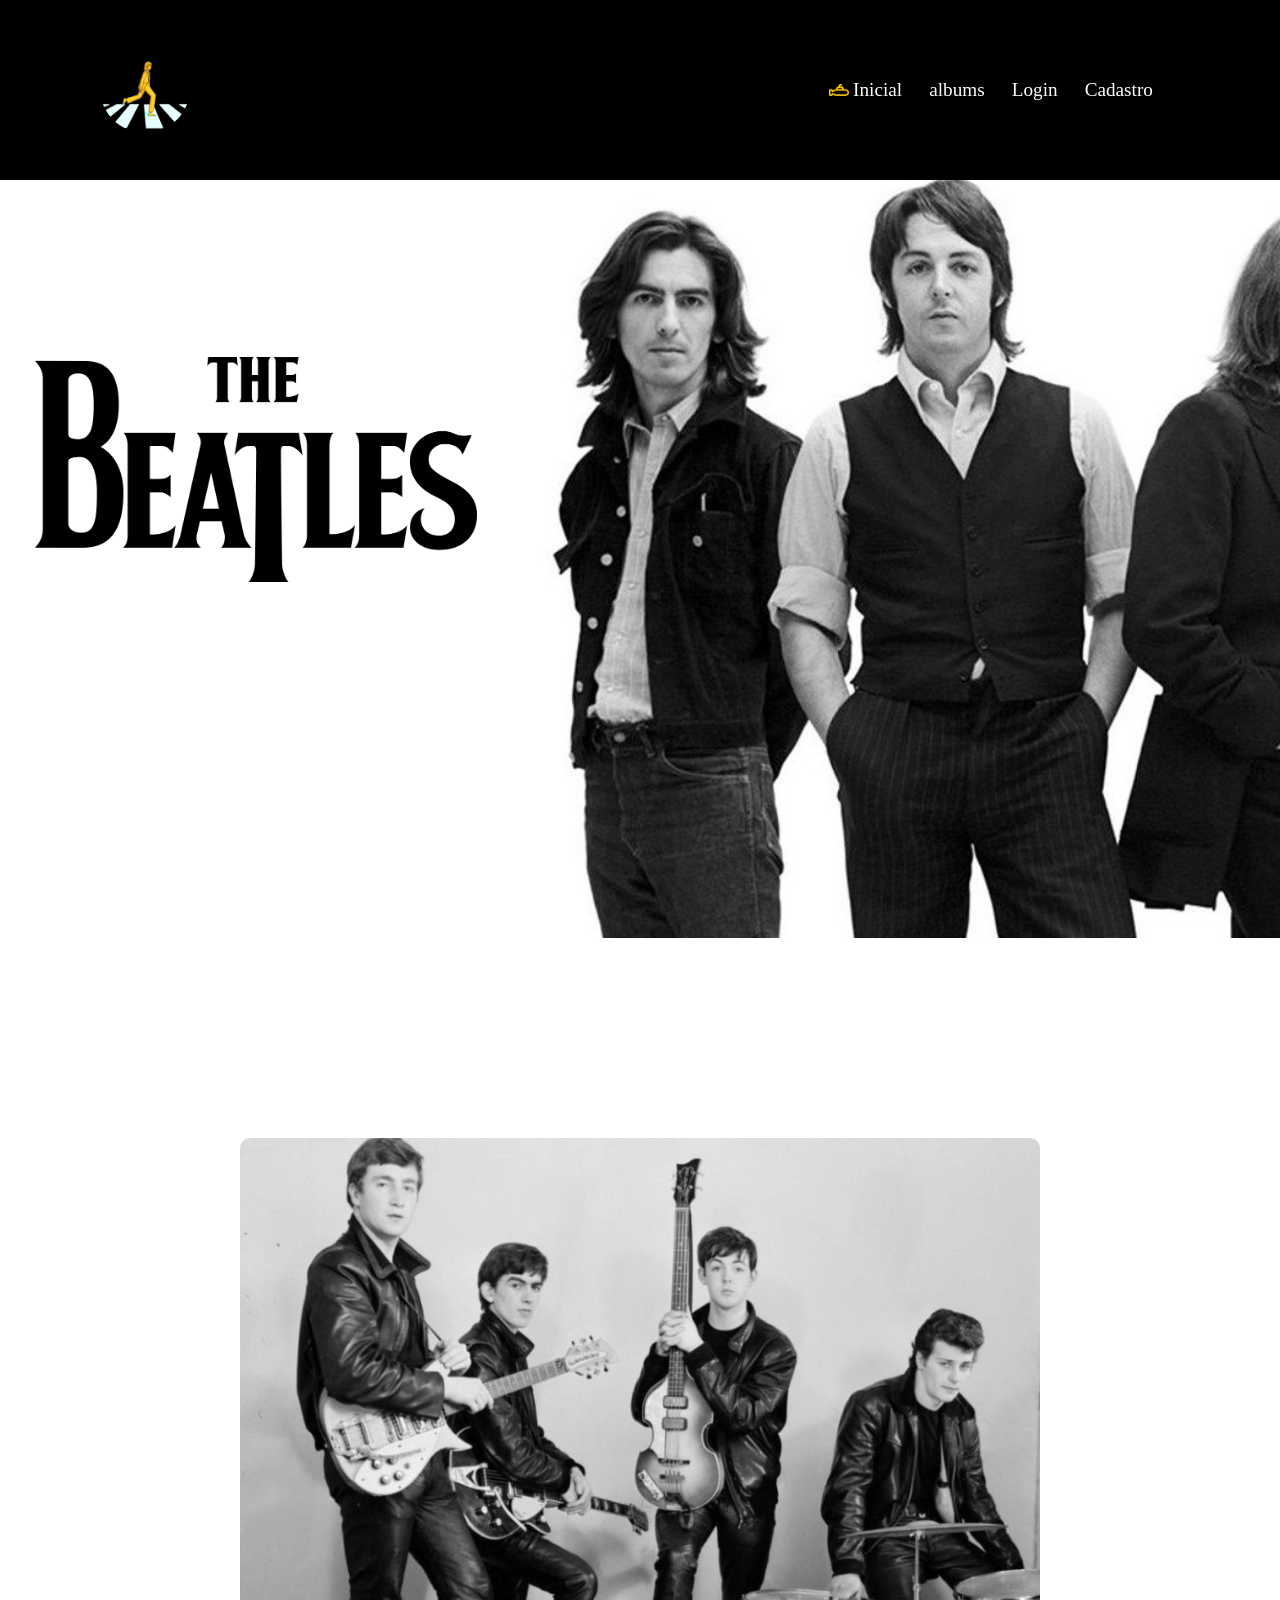
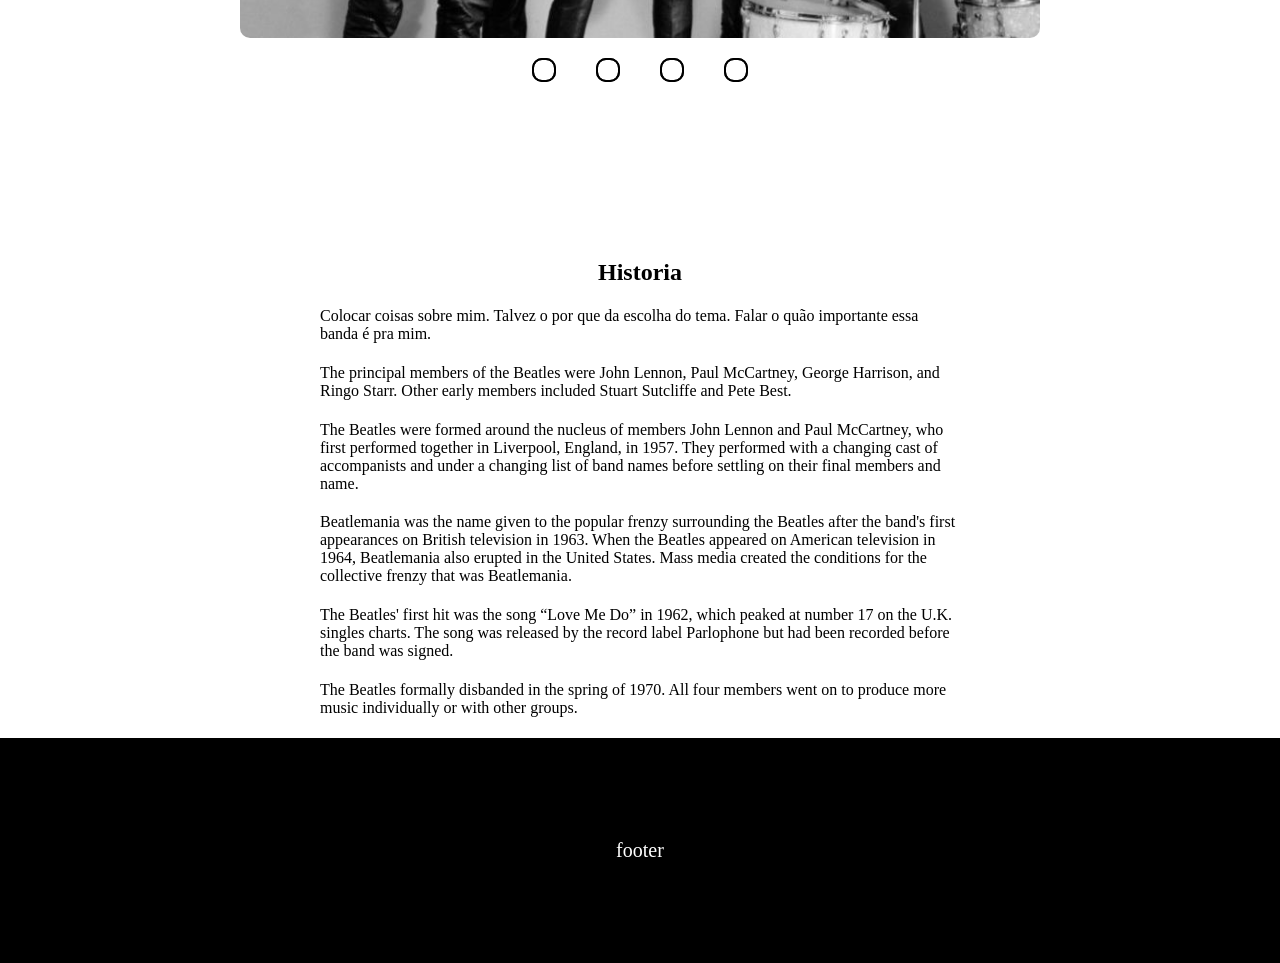
==== public/index.html @ c55285b4 "validações e tela de login em andamento e api inserida no projeto" ====
<!DOCTYPE html>
<html lang="en">
  <head>
    <meta charset="UTF-8" />
    <meta http-equiv="X-UA-Compatible" content="IE=edge" />
    <meta name="viewport" content="width=device-width, initial-scale=1.0" />
    <link rel="stylesheet" href="./css/style.css" />
    <script src="js/animacao.js"></script>
    <!-- <script src="script.js"></script> -->
    <title>Home</title>
  </head>
  <body>
    <header>
      <span>
        <img class="img_navbar" src="assets/imgs/walk.gif" alt="gif" />
      </span>
      <ul class="navbar">
        <li>
          <img
            class="icon_submarine"
            src="assets/imgs/yellow_submarine.png"
            alt="yellow_submarine"
          />
          <a class="primeiro_link" href="index.html">Inicial</a>
        </li>
        <li>
          <a href="albums.html">albums</a>
        </li>
        <li>
          <a href="login.html">Login</a>
        </li>
        <li>
          <a href="cadastro.html">Cadastro</a>
        </li>
      </ul>
    </header>

    <section class="banner">
      <div class="banner_logo">
        <img class="img_logo" src="assets/imgs/logo.png" alt="logo_beatles" />
      </div>
      <div class="banner_container"></div>
    </section>

    <div class="space"></div>

    <section class="banner_slide">
      <div class="slider">
        <div class="slides">
        <input type="radio" name="radio_btn" id="radio1" />
        <input type="radio" name="radio_btn" id="radio2" />
        <input type="radio" name="radio_btn" id="radio3" />
        <input type="radio" name="radio_btn" id="radio4" />

        <div class="slide first">
          <img class="img_slide" src="assets/imgs/beatles_first.jpg" alt="" />
        </div>
        <div class="slide">
          <img class="img_slide" src="assets/imgs/beatles_second.jpeg" alt="" />
        </div>
        <div class="slide">
          <img class="img_slide" src="assets/imgs/beatles_third.jpg" alt="" />
        </div>
        <div class="slide">
          <img class="img_slide" src="assets/imgs/beatles_fourth.jpg" alt="" />
        </div>
      </div>

      <div class="navigation_auto">
        <div class="auto_btn1"></div>
        <div class="auto_btn2"></div>
        <div class="auto_btn3"></div>
        <div class="auto_btn4"></div>
      </div>

      <div class="navigation_manual">
        <label for="radio1" class="manual_btn" id="manual_btn1"></label>
        <label for="radio2" class="manual_btn" id="manual_btn2"></label>
        <label for="radio3" class="manual_btn" id="manual_btn3"></label>
        <label for="radio4" class="manual_btn" id="manual_btn4"></label>
      </div>
    </section>

    <section class="banner_texto">

      <div class="texto_container">
        <h1>Historia</h1>

        <p>
          Colocar coisas sobre mim.
          Talvez o por que da escolha do tema.
          Falar o quão importante essa banda é pra mim.
        </p>

        <p>
          The principal members of the Beatles were John Lennon, Paul McCartney,
          George Harrison, and Ringo Starr. Other early members included Stuart
          Sutcliffe and Pete Best.
        </p>

        <p>
          The Beatles were formed around the nucleus of members John Lennon and
          Paul McCartney, who first performed together in Liverpool, England, in
          1957. They performed with a changing cast of accompanists and under a
          changing list of band names before settling on their final members and
          name.
        </p>

        <p>
          Beatlemania was the name given to the popular frenzy surrounding the
          Beatles after the band's first appearances on British television in
          1963. When the Beatles appeared on American television in 1964,
          Beatlemania also erupted in the United States. Mass media created the
          conditions for the collective frenzy that was Beatlemania.
        </p>

        <p>
          The Beatles' first hit was the song “Love Me Do” in 1962, which peaked
          at number 17 on the U.K. singles charts. The song was released by the
          record label Parlophone but had been recorded before the band was
          signed.
        </p>

        <p>
          The Beatles formally disbanded in the spring of 1970. All four members
          went on to produce more music individually or with other groups.
        </p>
      </div>

    </section>

    <footer>
      <div class="container">footer</div>
    </footer>
  </body>
</html>
---- public/css/style.css ----
* {
  margin: 0;
  padding: 0;
  box-sizing: border-box;
}

/* Home */

/* Header */
header {
  position: fixed;
  top: 0;
  left: 0;
  width: 100%;
  height: 20vh;
  display: flex;
  align-items: center;
  justify-content: space-between;
  transition: 0.6s;
  padding: 40px 100px;
  z-index: 100000;
  background-color: #000000;
}

header.sticky {
  padding: 5px 100px;
  background: #00000004;
  height: 12vh;
}

span .img_navbar {
  height: 10vh;
  border-radius: 50px;
}

header.sticky span .img_navbar {
  height: 10vh;
  border-radius: 50px;
  background-color: #000000;
}

header span .img_navbar {
  position: relative;
  transition: 0.6s;
}

header .navbar {
  position: relative;
  display: flex;
  justify-content: space-evenly;
  align-items: center;
  width: 35%;
}

header .navbar li {
  position: relative;
  list-style: none;
}

header .navbar li a {
  position: relative;
  text-decoration: none;
  color: #ffffff;
  font-weight: large;
  font-size: larger;
  transition: 0.6s;
}

header.sticky .navbar li a {
  color: #000000;
  font-weight: bolder;
  font-size: larger;
}

header.sticky .navbar li .primeiro_link {
  color: #fc3ab3;
  border-bottom: 2px solid #000000;
  font-weight: bolder;
  font-size: 25px;
}

header.sticky .navbar li .segundo_link {
  color: #e6cb06;
  border-bottom: 2px solid #000000;
  font-weight: bolder;
  font-size: 25px;
}

header.sticky .navbar li .terceiro_link {
  color: #008fb7;
  border-bottom: 2px solid #000000;
  font-weight: bolder;
  font-size: 25px;
}

header.sticky .navbar li .quarto_link {
  color: #fc4750;
  border-bottom: 2px solid #000000;
  font-weight: bolder;
  font-size: 25px;
}

.icon_submarine {
  width: 20px;
}

/* Header ------------------------ */

/* Banner */

.banner {
  display: flex;
  justify-content: flex-end;
}

.banner_container {
  height: 90vh;
  width: 60%;
  margin-top: 10%;
  background-image: url("../assets/imgs/beatles_banner.jpg");
  background-size: cover;
}

.img_logo {
  height: 25vh;
}

.banner_logo {
  background-color: #ffffff;
  font-size: 50px;
  width: 40%;
  display: flex;
  justify-content: center;
  align-items: center;
}

.banner_slide {
  height: 100vh;
  display: flex;
  justify-content: center;
  align-items: center;
}

.slider {
  width: 800px;
  height: 500px;
  border-radius: 10px;
  overflow: hidden;
}

.slides {
  width: 500%;
  height: 500px;
  display: flex;
}

.slides input {
  display: none;
}

.slide {
  width: 20%;
  transition: 2s;
}

.slide .img_slide {
  width: 900px;
  height: 500px;
}

/* css for manual slides */

.navigation_manual {
  position: absolute;
  width: 800px;
  margin-top: 20px;
  display: flex;
  justify-content: center;
}

.manual_btn {
  border: 2px solid #000000;
  padding: 10px;
  border-radius: 10px;
  cursor: pointer;
  transition: 1s;
}

.manual_btn:not(:last-child) {
  margin-right: 40px;
}

#manual_btn1:hover {
  background-color: #fc3ab3;
}

#manual_btn2:hover {
  background-color: #e6cb06;
}

#manual_btn3:hover {
  background-color: #008fb7;
}

#manual_btn4:hover {
  background-color: #fc4750;
}

#radio1:checked ~ .first {
  margin-left: 0;
}

#radio2:checked ~ .first {
  margin-left: -20%;
}

#radio3:checked ~ .first {
  margin-left: -40%;
}

#radio4:checked ~ .first {
  margin-left: -60%;
}

/* css for auto slides */

.navigation_auto {
  position: absolute;
  display: flex;
  justify-content: center;
  width: 800px;
  margin-top: 20px;
}

.navigation_auto div {
  border: 2px solid #000000;
  padding: 10px;
  border-radius: 10px;
  transition: 1s;
}

.navigation_auto div:not(:last-child) {
  margin-right: 40px;
}

#radio1:checked ~ .navigation_auto .auto_btn1 {
  background: #00d7fd;
}

#radio2:checked ~ .navigation_auto .auto_btn2 {
  background: #00d7fd;
}

#radio3:checked ~ .navigation_auto .auto_btn3 {
  background: #00d7fd;
}

#radio4:checked ~ .navigation_auto .auto_btn4 {
  background: #00d7fd;
}

/* Banner ------------------------ */

/* Banner texto */

.banner_texto {
  display: flex;
  justify-content: center;
}

.texto_container {
  display: flex;
  width: 50%;
  height: 500px;
  flex-direction: column;
  justify-content: space-evenly;
  align-items: center;
}

/* Banner texto ------------------------ */

/* Home ------------------------------------------------------------------------- */

/* .space {
  height: 50px;
} */

/* Cadastro */

.cadastro {
  display: flex;
  justify-content: flex-start;
  align-items: center;
  margin-top: 8%;
  height: 120vh;
}

.cadastro_container {
  width: 35%;
  padding: 40px;
  margin-left: 5%;
  box-sizing: border-box;
  border: 1px solid #000000;
  box-shadow: 0 5px 10px #00000081;
  border: none;
  border-radius: 50px;
  display: flex;
  align-items: center;
  flex-direction: column;
}

.banner_cadastro {
  height: 90vh;
  width: 60%;
  border-radius: 20px;
  margin: 2%;
  background-image: url("../assets/imgs/beatles_cadastro.png");
  background-size: cover;
}

/* h2 login e cadastro */
.cadastro_container h2,
.login_container h2 {
  margin: 0 0 30px;
  padding: 0;
  text-transform: uppercase;
}

/* input login e cadastro */
.cadastro_container input,
.login_container input {
  padding: 10px 0;
  margin-bottom: 15px;
  font-size: 15px;
  width: 25vw;
  box-sizing: border-box;
  box-shadow: none;
  outline: none;
  border: none;
  border-bottom: 2px solid #000000;
}

/* label login e cadastro */
.cadastro_container label,
.login_container label {
  font-size: 20px;
}

/* button login e cadastro */
.cadastro_container button,
.login_container button {
  height: 8vh;
  width: 40%;
  cursor: pointer;
  margin-top: 20px;
  border-radius: 10px;
  border: none;
  background-color: #00000093;
  box-shadow: 0 5px 10px #000000;
  color: #ffffff;
  font-size: large;
}

.cadastro_container .select_container {
  font-size: 20px;
  display: flex;
  flex-direction: column;
}

select {
  box-shadow: 0 5px 15px #000000;
  font-size: 1rem;
  padding: 1em 4em 1em 1.5em;
  margin-top: 10px;
  background: #00000093;
  color: #ffffff;
  border: 0;
  border-radius: 10px;
}

.select_container {
  position: relative;
}

.custom_arrow {
  position: absolute;
  top: 2.1rem;
  right: 0;
  display: block;
  background: #00000085;
  border-radius: 0 10px 10px 0;
  height: 60%;
  width: 15%;
  pointer-events: none;
}

/* cadastro ------------------------------------------------------------------------- */

/* Login */

.login {
  display: flex;
  justify-content: flex-start;
  align-items: center;
  margin-top: 2%;
  height: 120vh;
}

.login_container {
  width: 30%;
  height: 50%;
  padding: 40px;
  margin-left: 5%;
  box-sizing: border-box;
  border: 1px solid #000000;
  box-shadow: 0 5px 10px #00000081;
  border: none;
  border-radius: 50px;
  display: flex;
  align-items: center;
  flex-direction: column;
  justify-content: space-evenly;
}

/* login ------------------------------------------------------------------------- */

/* Footer */

footer {
  height: 25vh;
  color: #ffffff;
  background-color: #000000;
  font-size: 20px;
  display: flex;
  justify-content: center;
  align-items: center;
}

/* ------------------------ */
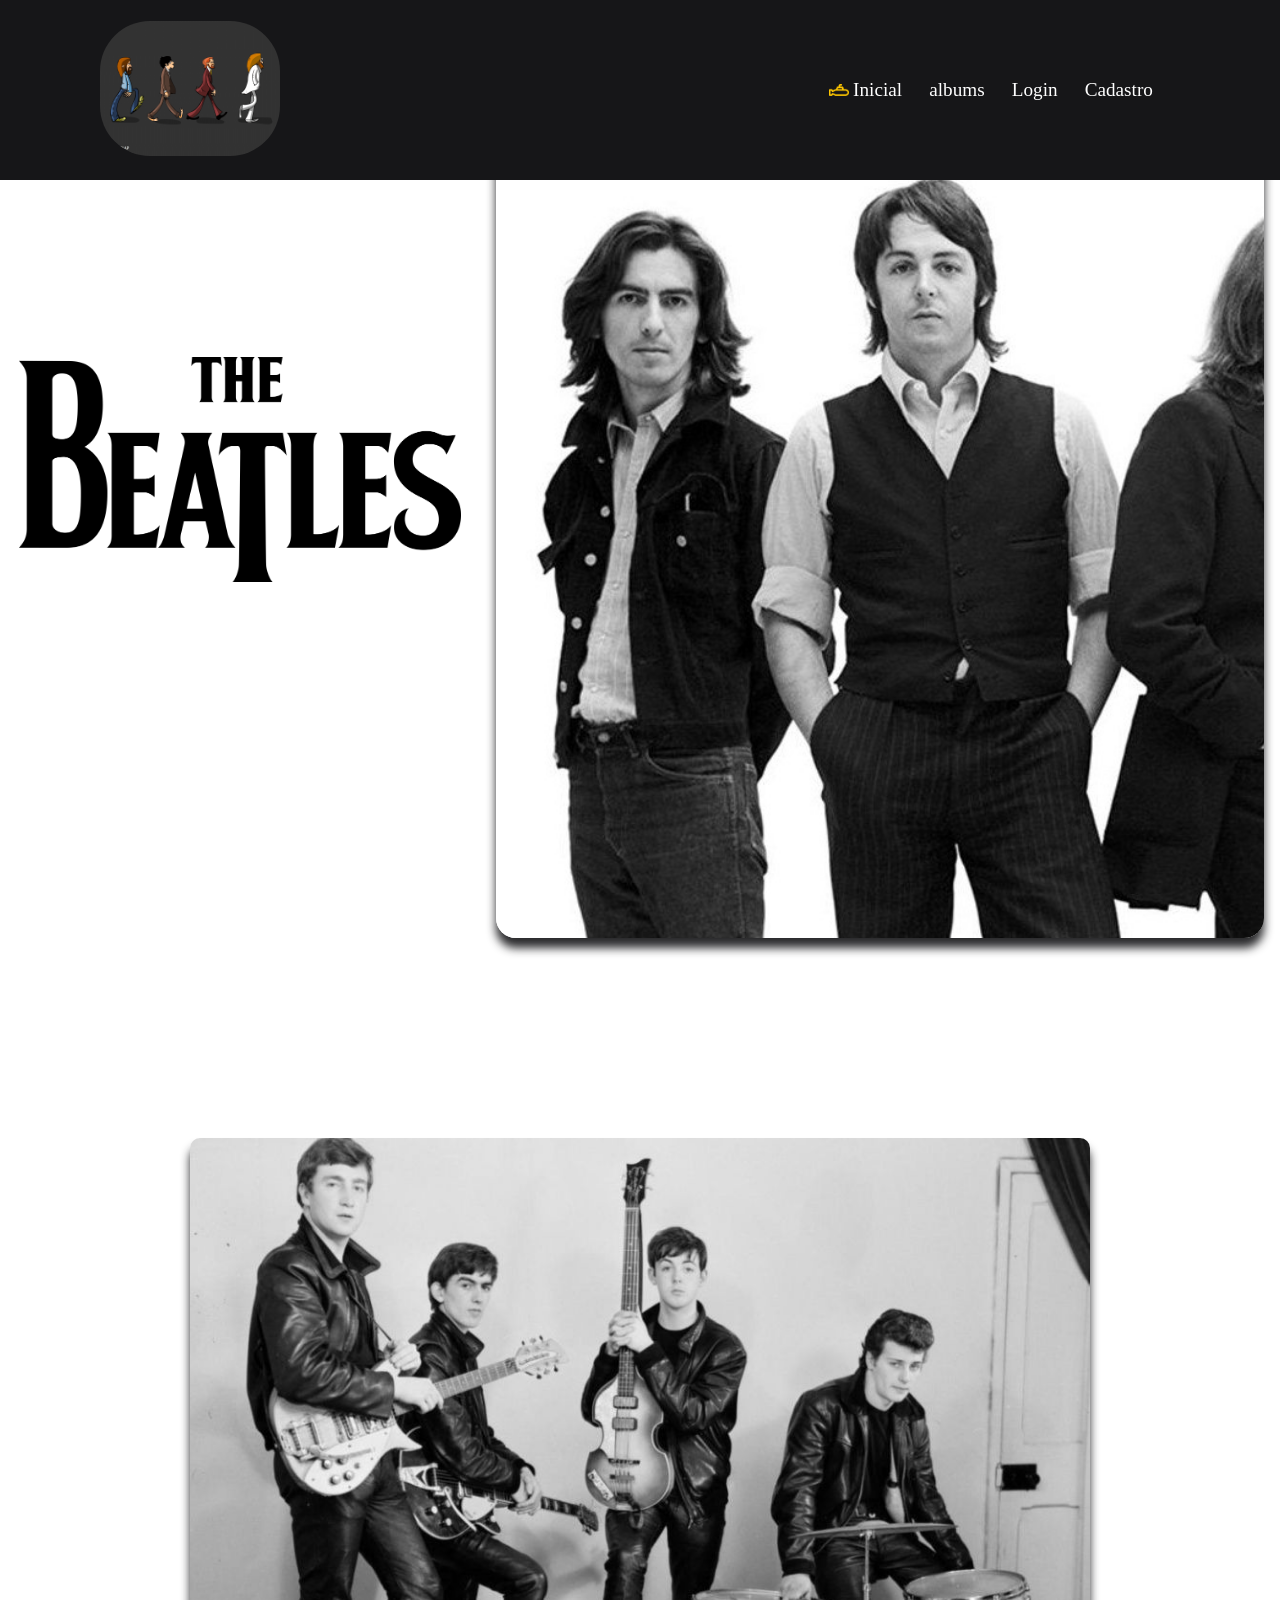
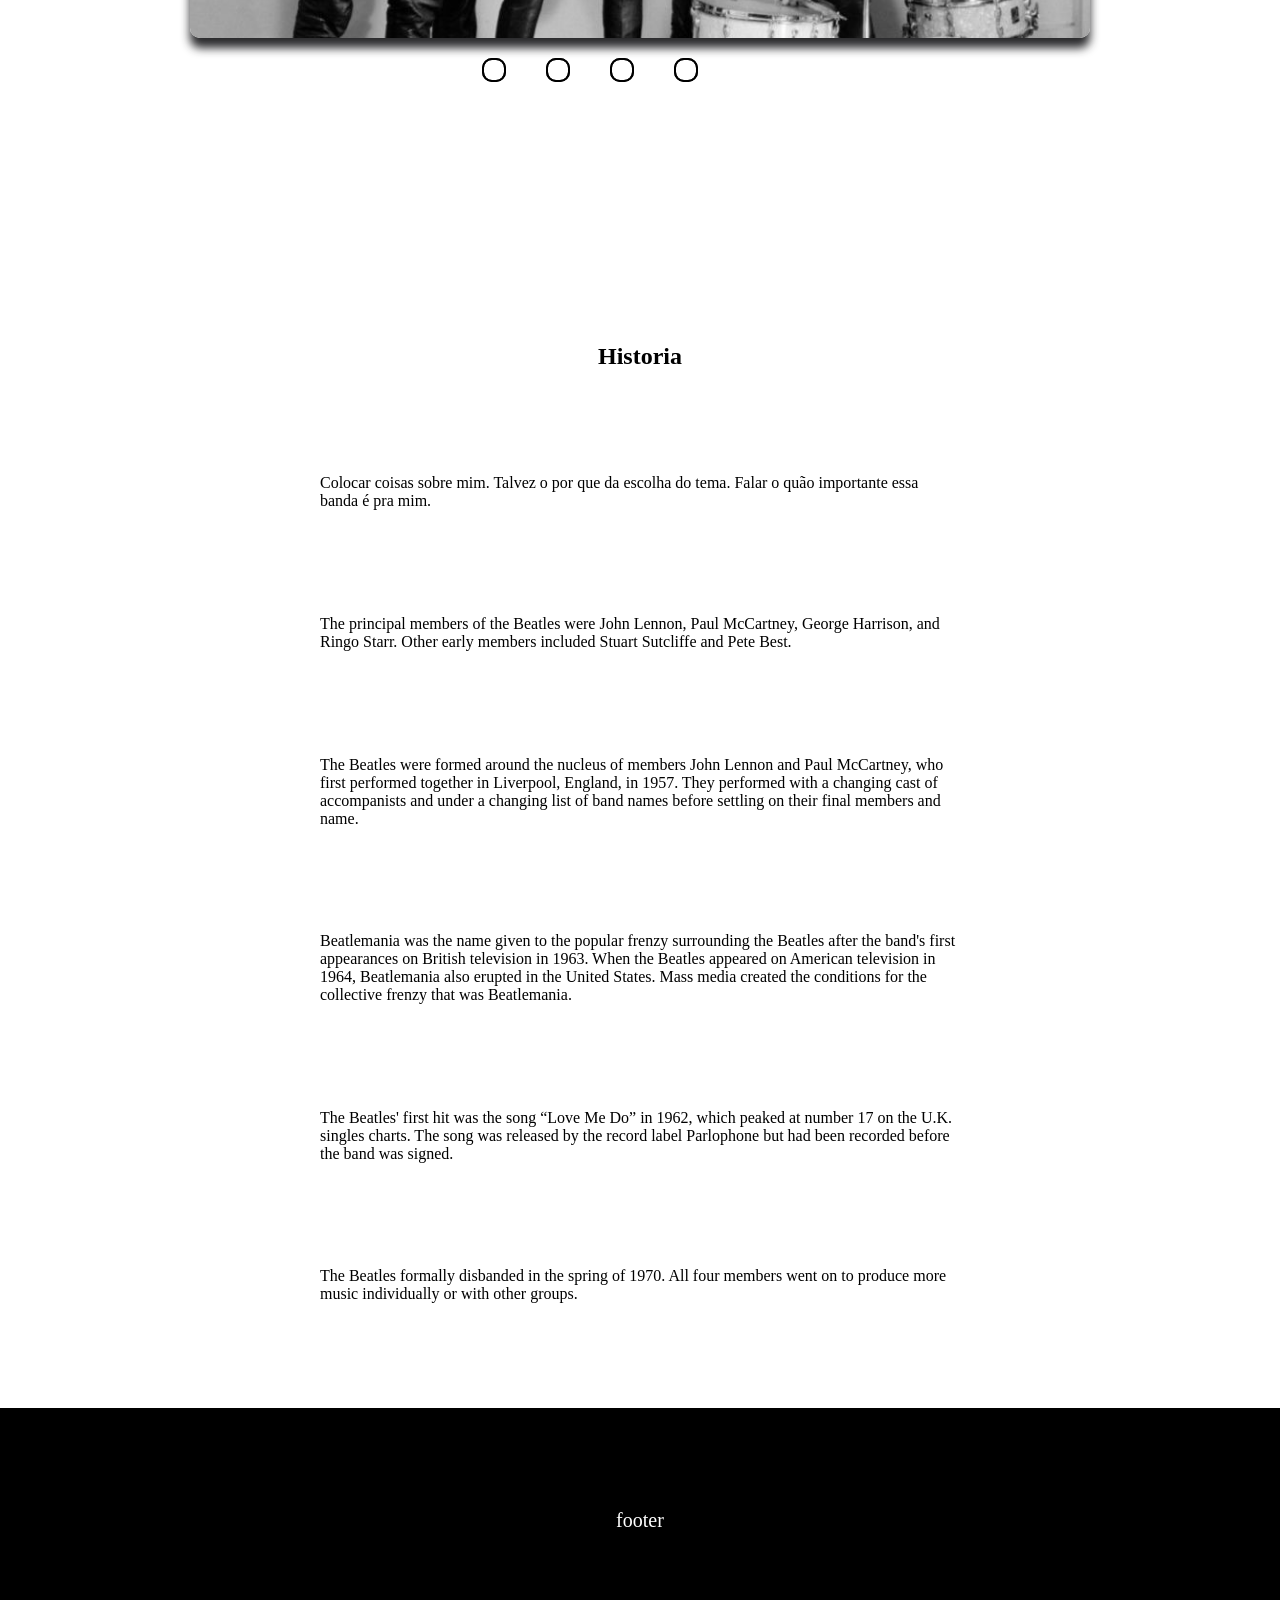
==== commit ea879732: "Validações feitas no cadastro, login e fazendo insert no bd" ====
--- a/public/index.html
+++ b/public/index.html
@@ -12,7 +12,7 @@
   <body>
     <header>
       <span>
-        <img class="img_navbar" src="assets/imgs/walk.gif" alt="gif" />
+        <img class="img_navbar" src="assets/imgs/abbey_road.gif" alt="gif" />
       </span>
       <ul class="navbar">
         <li>
--- a/public/css/style.css
+++ b/public/css/style.css
@@ -2,6 +2,25 @@
   margin: 0;
   padding: 0;
   box-sizing: border-box;
+  font-family: 'Metal Mania', cursive;
+}
+
+::-webkit-scrollbar {
+
+  width: 0.8em;
+}
+
+::-webkit-scrollbar-track {
+  background-color: #161618;
+}
+
+::-webkit-scrollbar-thumb {
+  background-color: #7c7c7c;
+  border-radius: 100vw;
+}
+
+::-webkit-scrollbar-thumb:hover {
+  background-color: #363636;
 }
 
 /* Home */
@@ -19,7 +38,7 @@
   transition: 0.6s;
   padding: 40px 100px;
   z-index: 100000;
-  background-color: #000000;
+  background-color: #161618;
 }
 
 header.sticky {
@@ -29,7 +48,7 @@
 }
 
 span .img_navbar {
-  height: 10vh;
+  height: 15vh;
   border-radius: 50px;
 }
 
@@ -110,15 +129,18 @@
 
 .banner {
   display: flex;
-  justify-content: flex-end;
+  justify-content: space-around;
+  /* background-color: #161618; */
 }
 
 .banner_container {
   height: 90vh;
   width: 60%;
   margin-top: 10%;
+  border-radius: 20px;
   background-image: url("../assets/imgs/beatles_banner.jpg");
   background-size: cover;
+  box-shadow: 0 10px 10px #161618e8;
 }
 
 .img_logo {
@@ -128,10 +150,11 @@
 .banner_logo {
   background-color: #ffffff;
   font-size: 50px;
-  width: 40%;
-  display: flex;
-  justify-content: center;
-  align-items: center;
+  width: 35%;
+  display: flex;
+  justify-content: center;
+  align-items: center;
+  /* background-color: #161618; */
 }
 
 .banner_slide {
@@ -139,13 +162,15 @@
   display: flex;
   justify-content: center;
   align-items: center;
+  /* background-color: #161618; */
 }
 
 .slider {
-  width: 800px;
+  width: 900px;
   height: 500px;
   border-radius: 10px;
   overflow: hidden;
+  box-shadow: 0 10px 10px #161618e8;
 }
 
 .slides {
@@ -271,7 +296,7 @@
 .texto_container {
   display: flex;
   width: 50%;
-  height: 500px;
+  height: 130vh;
   flex-direction: column;
   justify-content: space-evenly;
   align-items: center;
@@ -292,7 +317,7 @@
   justify-content: flex-start;
   align-items: center;
   margin-top: 8%;
-  height: 120vh;
+  height: 130vh;
 }
 
 .cadastro_container {
@@ -301,7 +326,7 @@
   margin-left: 5%;
   box-sizing: border-box;
   border: 1px solid #000000;
-  box-shadow: 0 5px 10px #00000081;
+  box-shadow: 0 10px 10px #161618e8;
   border: none;
   border-radius: 50px;
   display: flex;
@@ -313,9 +338,13 @@
   height: 90vh;
   width: 60%;
   border-radius: 20px;
+  box-shadow: 0 10px 10px #161618e8;
   margin: 2%;
   background-image: url("../assets/imgs/beatles_cadastro.png");
   background-size: cover;
+  display: flex;
+  justify-content: center;
+  align-items: center;
 }
 
 /* h2 login e cadastro */
@@ -332,6 +361,7 @@
   padding: 10px 0;
   margin-bottom: 15px;
   font-size: 15px;
+  font-weight: bolder;
   width: 25vw;
   box-sizing: border-box;
   box-shadow: none;
@@ -343,7 +373,8 @@
 /* label login e cadastro */
 .cadastro_container label,
 .login_container label {
-  font-size: 20px;
+  font-size: 15px;
+  font-weight: bolder;
 }
 
 /* button login e cadastro */
@@ -355,14 +386,15 @@
   margin-top: 20px;
   border-radius: 10px;
   border: none;
-  background-color: #00000093;
+  background-color: #161618;
   box-shadow: 0 5px 10px #000000;
   color: #ffffff;
   font-size: large;
 }
 
 .cadastro_container .select_container {
-  font-size: 20px;
+  font-size: 15px;
+  font-weight: bolder;
   display: flex;
   flex-direction: column;
 }
@@ -372,7 +404,8 @@
   font-size: 1rem;
   padding: 1em 4em 1em 1.5em;
   margin-top: 10px;
-  background: #00000093;
+  /* background: #00000093; */
+  background-color: #161618;
   color: #ffffff;
   border: 0;
   border-radius: 10px;
@@ -384,12 +417,12 @@
 
 .custom_arrow {
   position: absolute;
-  top: 2.1rem;
+  top: 2rem;
   right: 0;
   display: block;
-  background: #00000085;
+  background: #0000009c;
   border-radius: 0 10px 10px 0;
-  height: 60%;
+  height: 64%;
   width: 15%;
   pointer-events: none;
 }
@@ -400,26 +433,46 @@
 
 .login {
   display: flex;
-  justify-content: flex-start;
-  align-items: center;
-  margin-top: 2%;
+  justify-content: center;
+  align-items: center;
+  margin-top: 3%;
   height: 120vh;
 }
 
-.login_container {
-  width: 30%;
-  height: 50%;
-  padding: 40px;
-  margin-left: 5%;
+.card_login {
+  width: 90%;
+  height: 80%;
+  margin-top: 4%;
+  display: flex;
+  justify-content: space-between;
+  align-items: center;
+  padding: 20px;
   box-sizing: border-box;
   border: 1px solid #000000;
-  box-shadow: 0 5px 10px #00000081;
+  box-shadow: 0 10px 10px #161618e8;
   border: none;
   border-radius: 50px;
+}
+
+.login_container {
+  width: 40%;
+  height: 80%;
   display: flex;
   align-items: center;
   flex-direction: column;
-  justify-content: space-evenly;
+  justify-content: center;
+}
+
+.banner_login {
+  width: 60%;
+  height: 80%;
+  border-radius: 20px;
+  background-image: url("../assets/imgs/login_beatles.jpg");
+  background-size: cover;
+  box-shadow: 0 10px 10px #161618e8;
+  display: flex;
+  justify-content: center;
+  align-items: center;
 }
 
 /* login ------------------------------------------------------------------------- */
@@ -437,3 +490,24 @@
 }
 
 /* ------------------------ */
+
+/* Error  */
+
+.mensagem_erro {
+  width: 420px;
+  height: 130px;
+}
+
+.span_erro {
+  width: 100%;
+  height: 100%;
+  background-color: #eee8e8;
+  border-radius: 20px;
+  font-size: larger;
+  display: flex;
+  justify-content: center;
+  align-items: center;
+  border: 2px solid #000000;
+}
+
+/* error ------------------------------- */
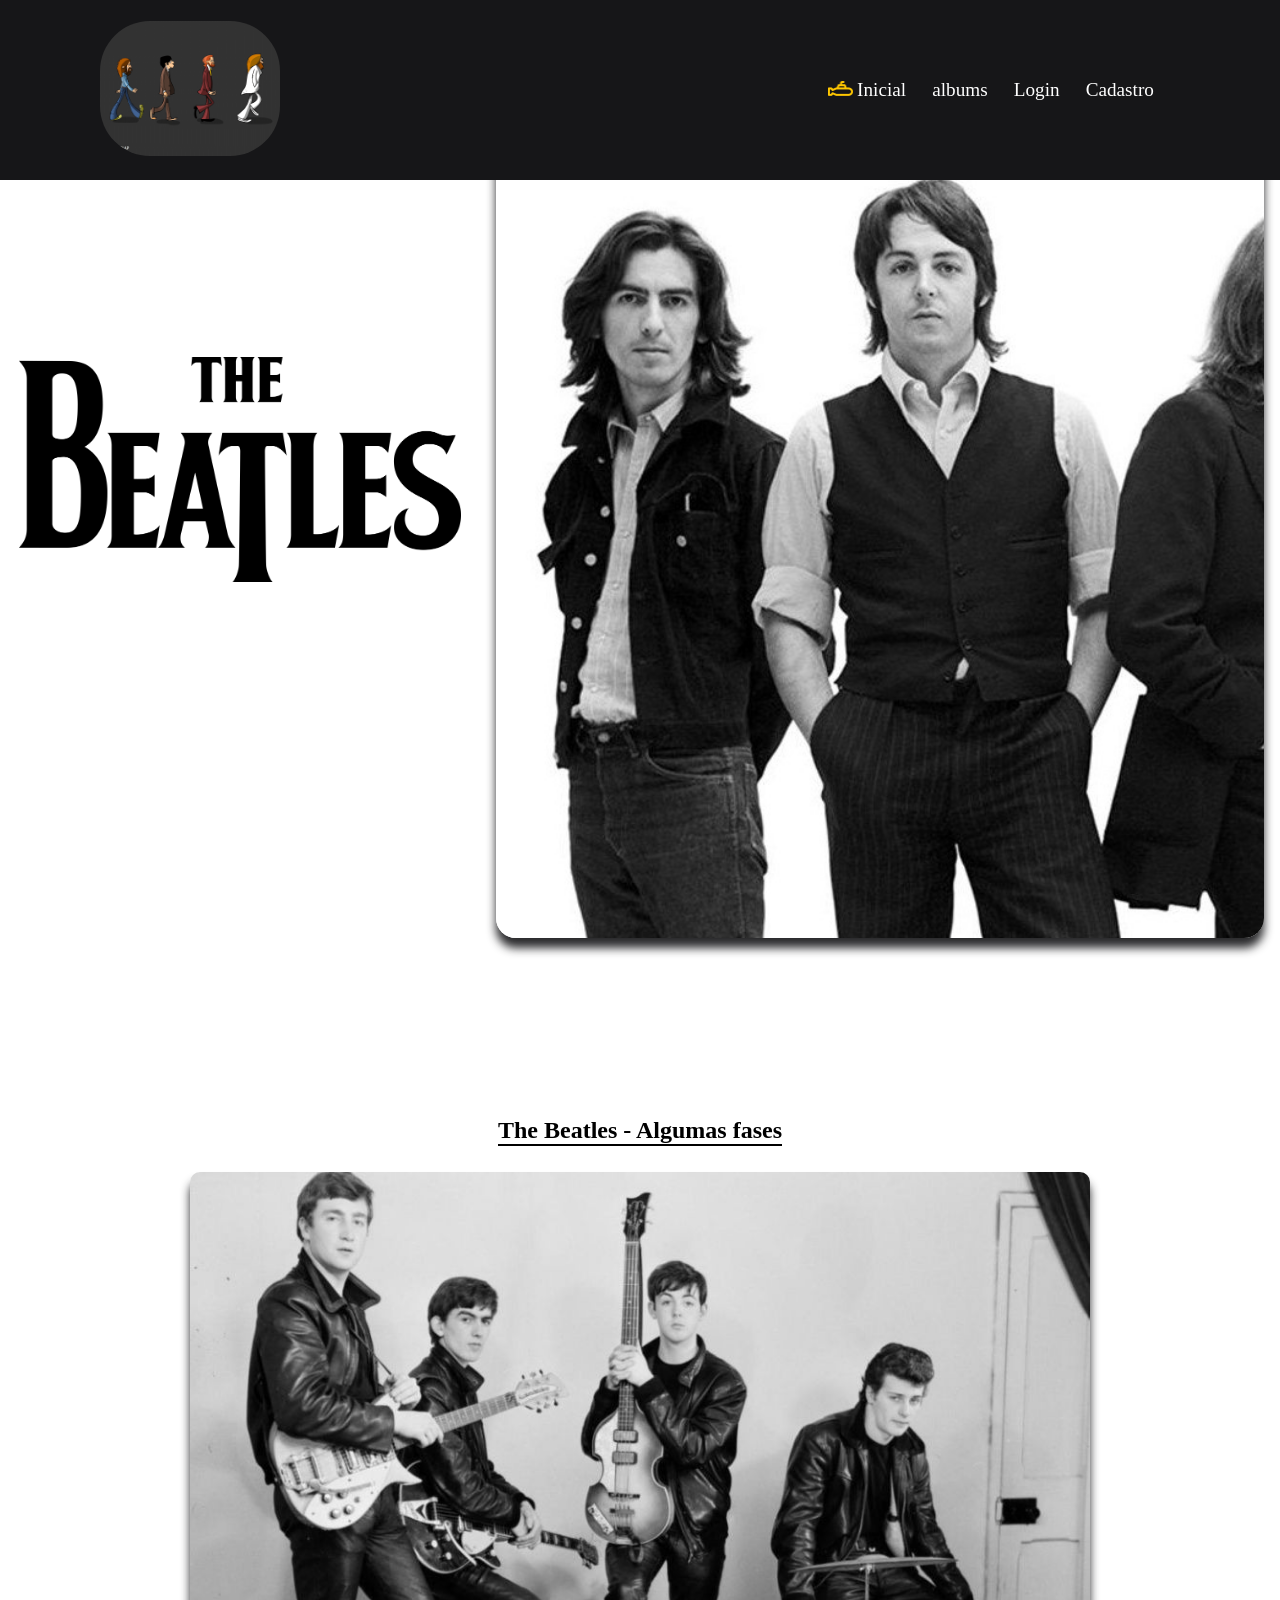
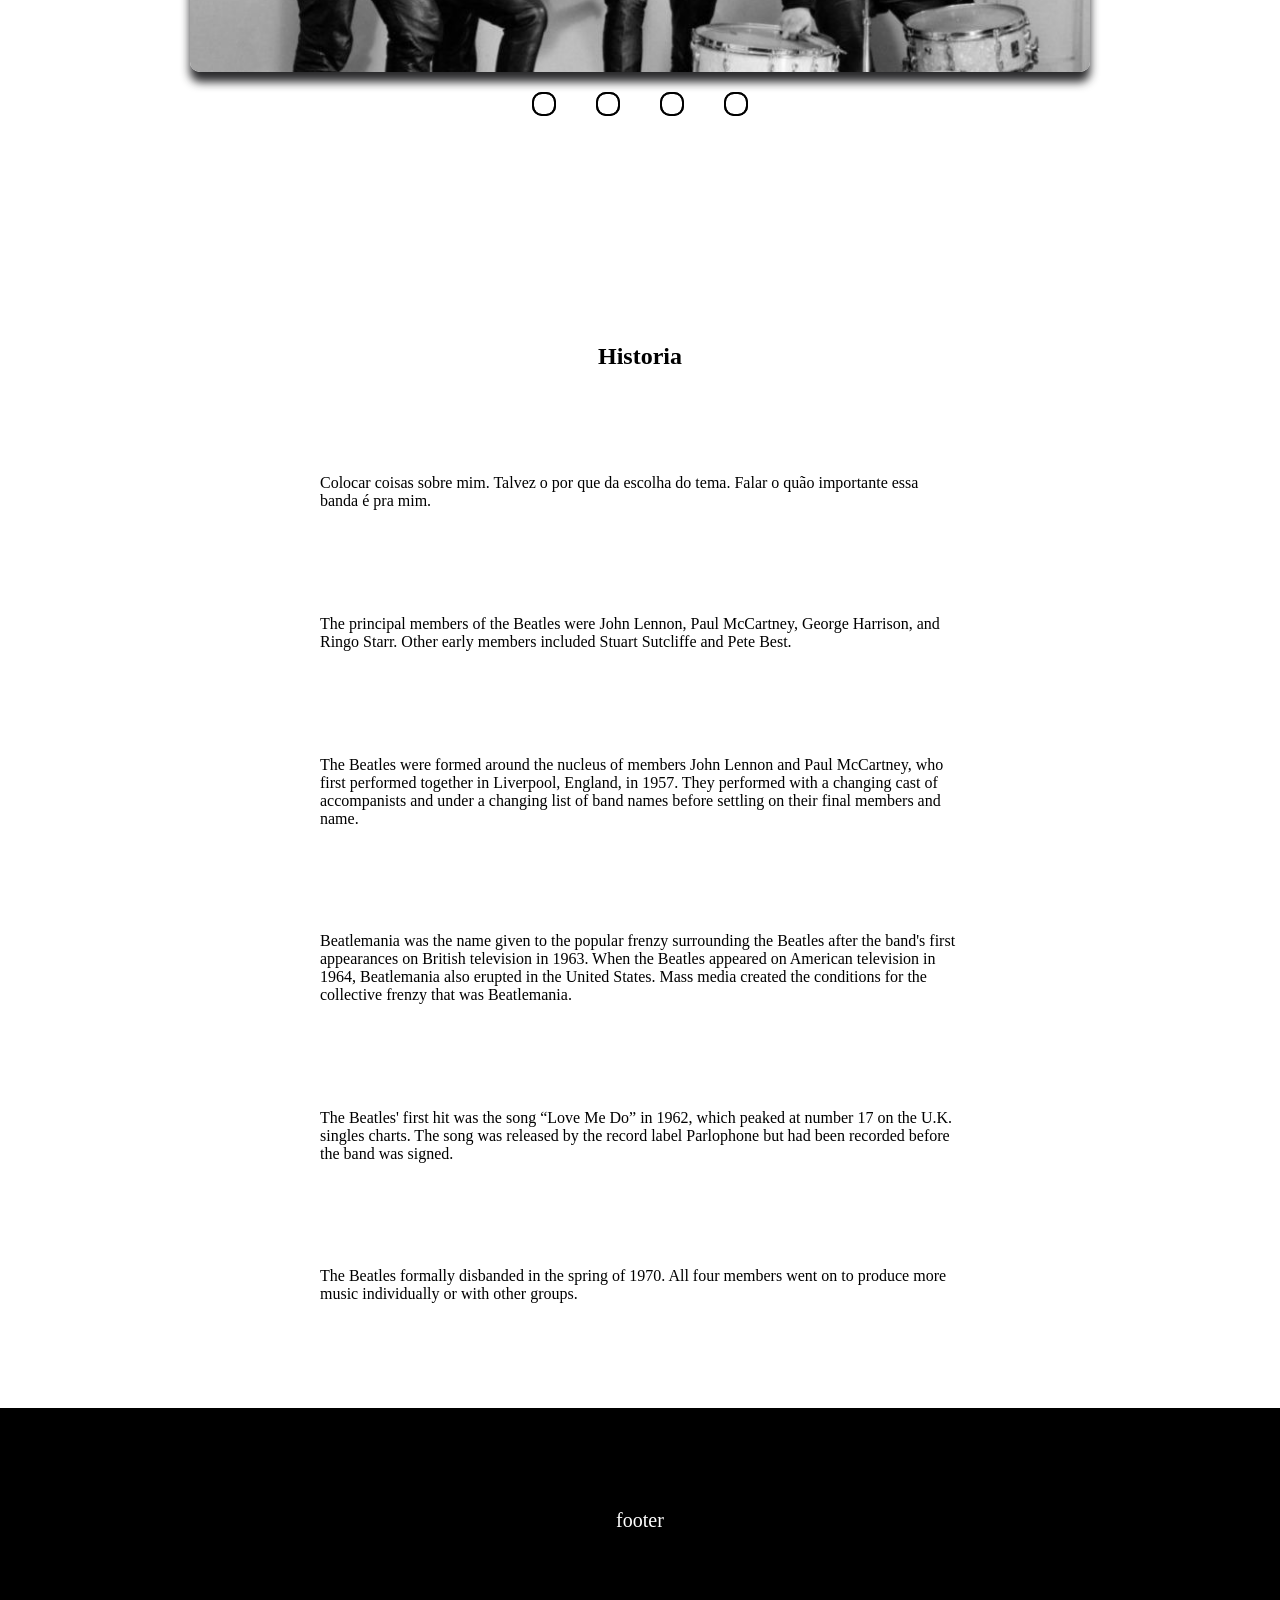
==== commit 9e796c38: "Session storege funcionando, tela de albums iniciada" ====
--- a/public/index.html
+++ b/public/index.html
@@ -45,6 +45,9 @@
     <div class="space"></div>
 
     <section class="banner_slide">
+      <div class="texto_slide">
+        <h2>The Beatles - Algumas fases </h2>
+      </div> 
       <div class="slider">
         <div class="slides">
         <input type="radio" name="radio_btn" id="radio1" />
--- a/public/css/style.css
+++ b/public/css/style.css
@@ -120,7 +120,7 @@
 }
 
 .icon_submarine {
-  width: 20px;
+  width: 25px;
 }
 
 /* Header ------------------------ */
@@ -157,11 +157,25 @@
   /* background-color: #161618; */
 }
 
+.texto_slide {
+  background-color: #ffffff00;
+  color: #000000;
+  padding: 1%;
+  margin-bottom: 1%;
+  display: flex;
+  justify-content: center;
+}
+
+.texto_slide h2 {
+  border-bottom: 2px solid #000000;
+} 
+
 .banner_slide {
   height: 100vh;
   display: flex;
   justify-content: center;
   align-items: center;
+  flex-direction: column;
   /* background-color: #161618; */
 }
 
@@ -197,7 +211,7 @@
 
 .navigation_manual {
   position: absolute;
-  width: 800px;
+  width: 900px;
   margin-top: 20px;
   display: flex;
   justify-content: center;
@@ -253,7 +267,7 @@
   position: absolute;
   display: flex;
   justify-content: center;
-  width: 800px;
+  width: 900px;
   margin-top: 20px;
 }
 
@@ -477,6 +491,69 @@
 
 /* login ------------------------------------------------------------------------- */
 
+/* Albums */
+  .banner_galeria {
+    width: 150vw;
+    display: flex;
+    flex-direction: column;
+    /* justify-content: center; */
+  }
+
+  .linha_um {
+    margin-top: 20vh;
+  }
+
+  .linha_um,
+  .linha_dois,
+  .linha_tres,
+  .linha_quatro,
+  .linha_cinco
+  {
+    display: flex;
+    flex-direction: row;
+    width: 100%;
+  }
+
+  .album {
+    position: relative;
+  }
+
+  .album_img {
+    /* opacity: 1; */
+    height: 70vh;
+    width: 33vw;
+    transition: .5s ease;
+    backface-visibility: hidden;
+  }
+  
+  .teste {
+    transition: .5s ease;
+    opacity: 0;
+    position: absolute;
+    top: 50%;
+    left: 50%;
+    transform: translate(-50%, -50%);
+    -ms-transform: translate(-50%, -50%);
+    text-align: center;
+  }
+  
+  .album:hover .album_img {
+    opacity: 0.3;
+  }
+  
+  .album:hover .teste {
+    opacity: 1;
+  }
+
+  .texto_teste {
+    background-color: #2a2b2b;
+    color: white;
+    font-size: 16px;
+    padding: 16px 32px;
+  }
+
+/* albums ------------------------------------------------------------------------- */
+
 /* Footer */
 
 footer {
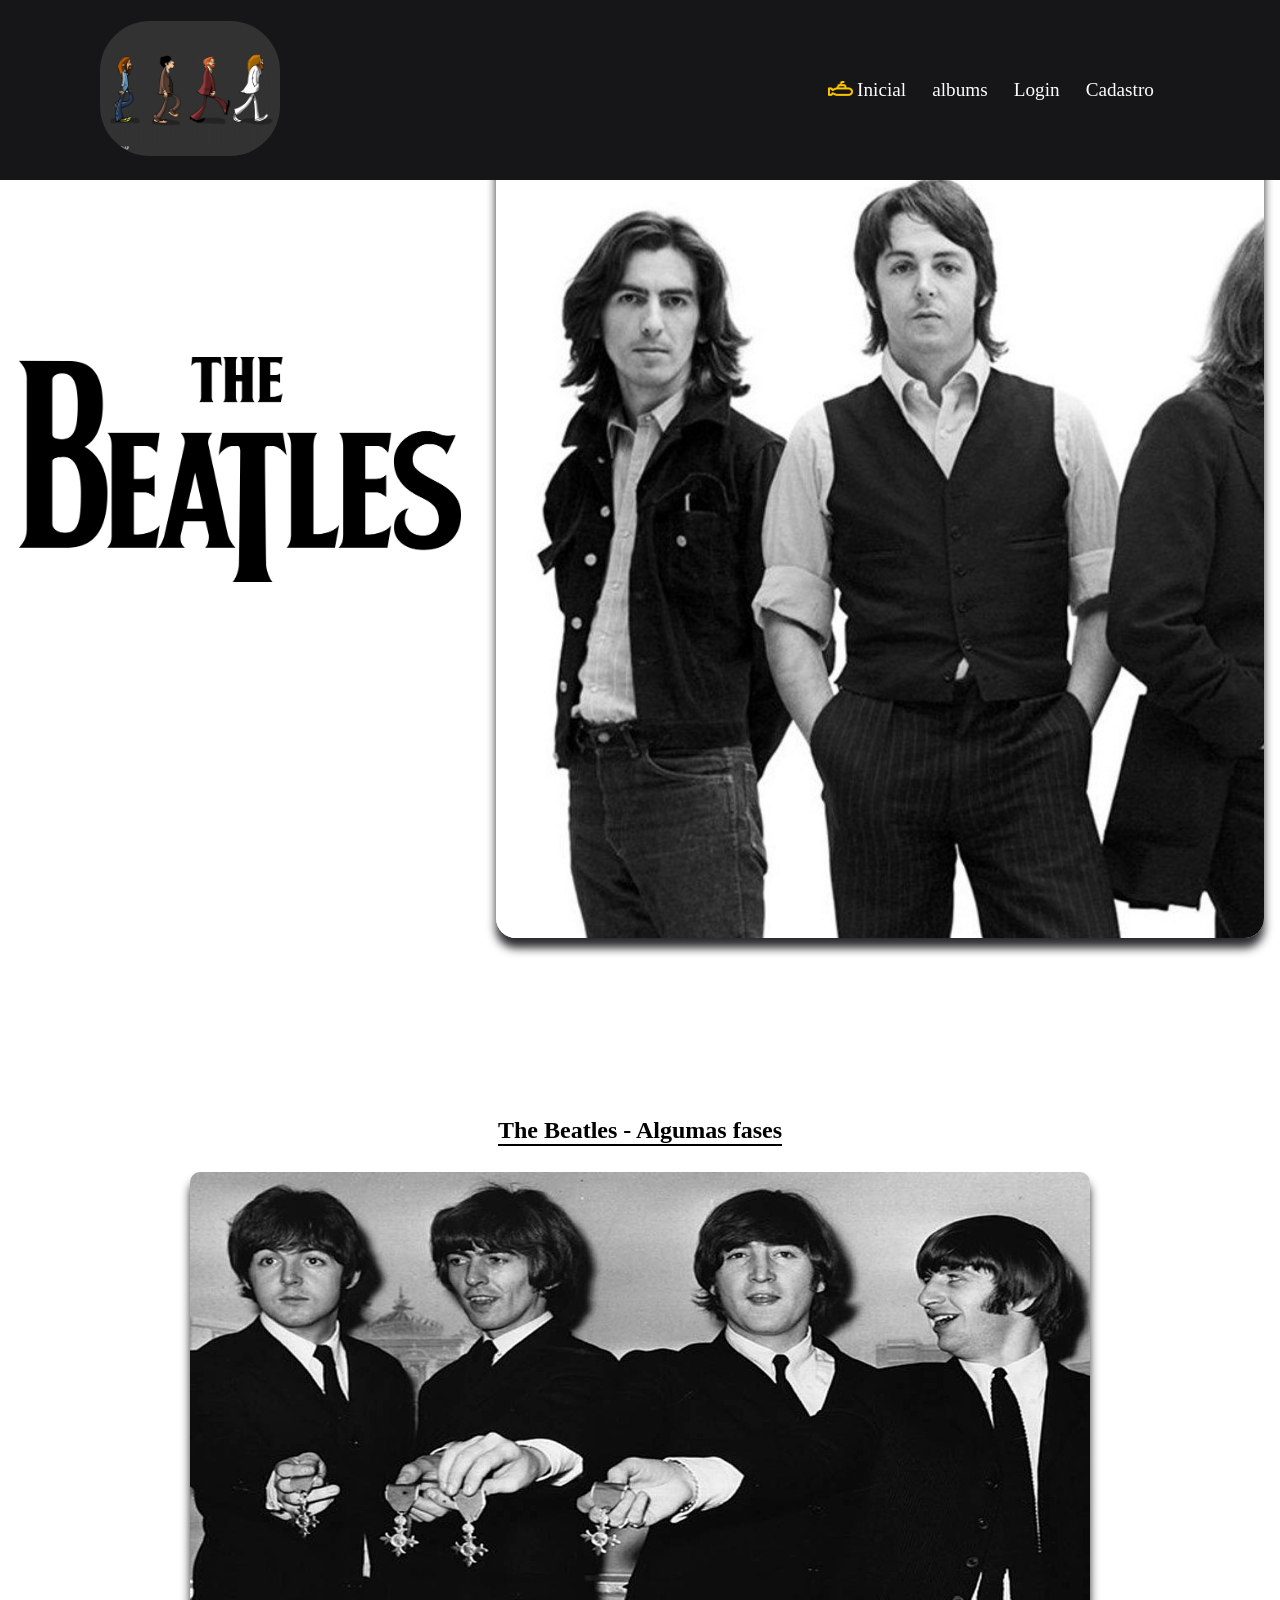
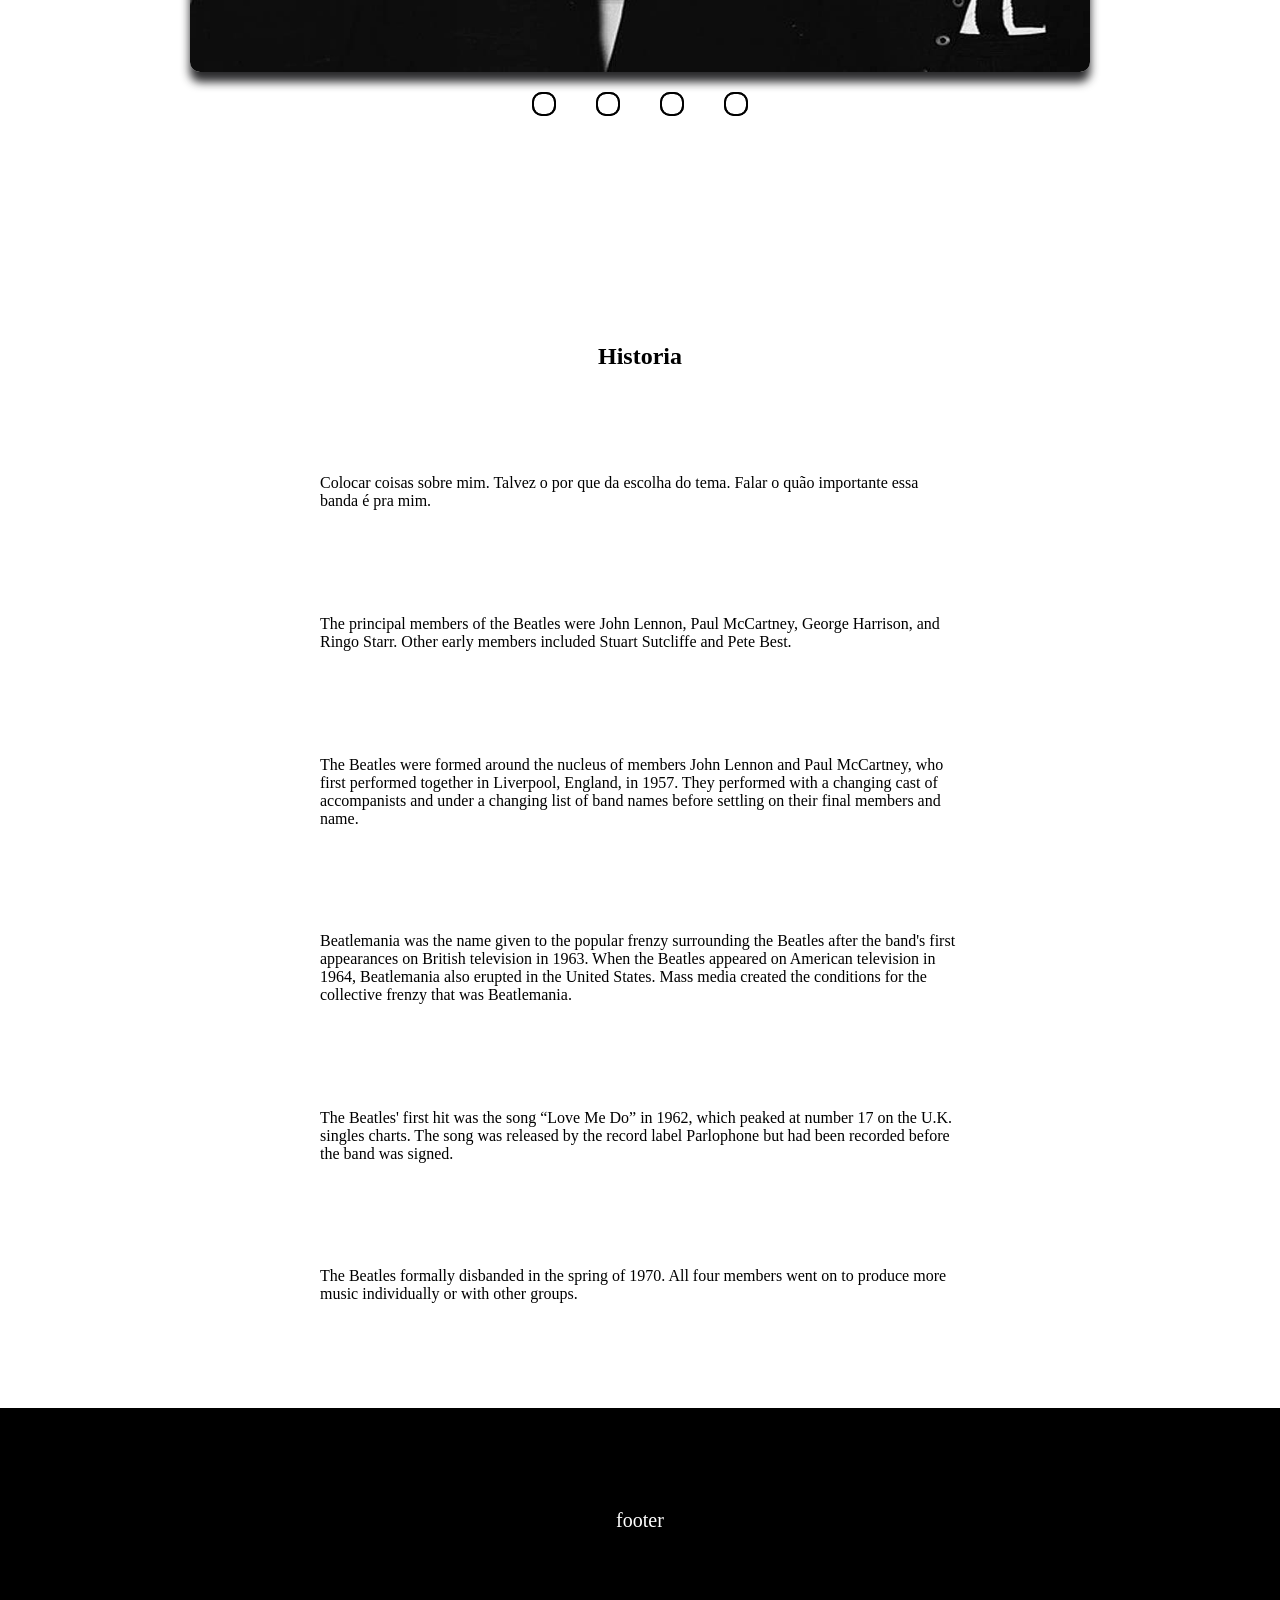
==== commit 11e02ade: "Tela de dash inciada, tela de albums em andamento" ====
--- a/public/index.html
+++ b/public/index.html
@@ -59,7 +59,7 @@
           <img class="img_slide" src="assets/imgs/beatles_first.jpg" alt="" />
         </div>
         <div class="slide">
-          <img class="img_slide" src="assets/imgs/beatles_second.jpeg" alt="" />
+          <img class="img_slide" src="assets/imgs/beatles_second.jpg" alt="" />
         </div>
         <div class="slide">
           <img class="img_slide" src="assets/imgs/beatles_third.jpg" alt="" />
--- a/public/css/style.css
+++ b/public/css/style.css
@@ -493,7 +493,7 @@
 
 /* Albums */
   .banner_galeria {
-    width: 150vw;
+    width: 90vw;
     display: flex;
     flex-direction: column;
     /* justify-content: center; */
@@ -519,14 +519,13 @@
   }
 
   .album_img {
-    /* opacity: 1; */
     height: 70vh;
     width: 33vw;
     transition: .5s ease;
     backface-visibility: hidden;
   }
   
-  .teste {
+  .button_search {
     transition: .5s ease;
     opacity: 0;
     position: absolute;
@@ -538,18 +537,22 @@
   }
   
   .album:hover .album_img {
-    opacity: 0.3;
+    opacity: 0.5;
   }
   
-  .album:hover .teste {
+  .album:hover .button_search {
     opacity: 1;
   }
 
-  .texto_teste {
-    background-color: #2a2b2b;
+  .search {
+    /* background-color: #2a2b2b; */
     color: white;
     font-size: 16px;
-    padding: 16px 32px;
+    /* padding: 16px 32px; */
+    height: 80px;
+    width: 80px;
+    background-image: url("../assets/imgs/search.png");
+    background-size: cover;
   }
 
 /* albums ------------------------------------------------------------------------- */
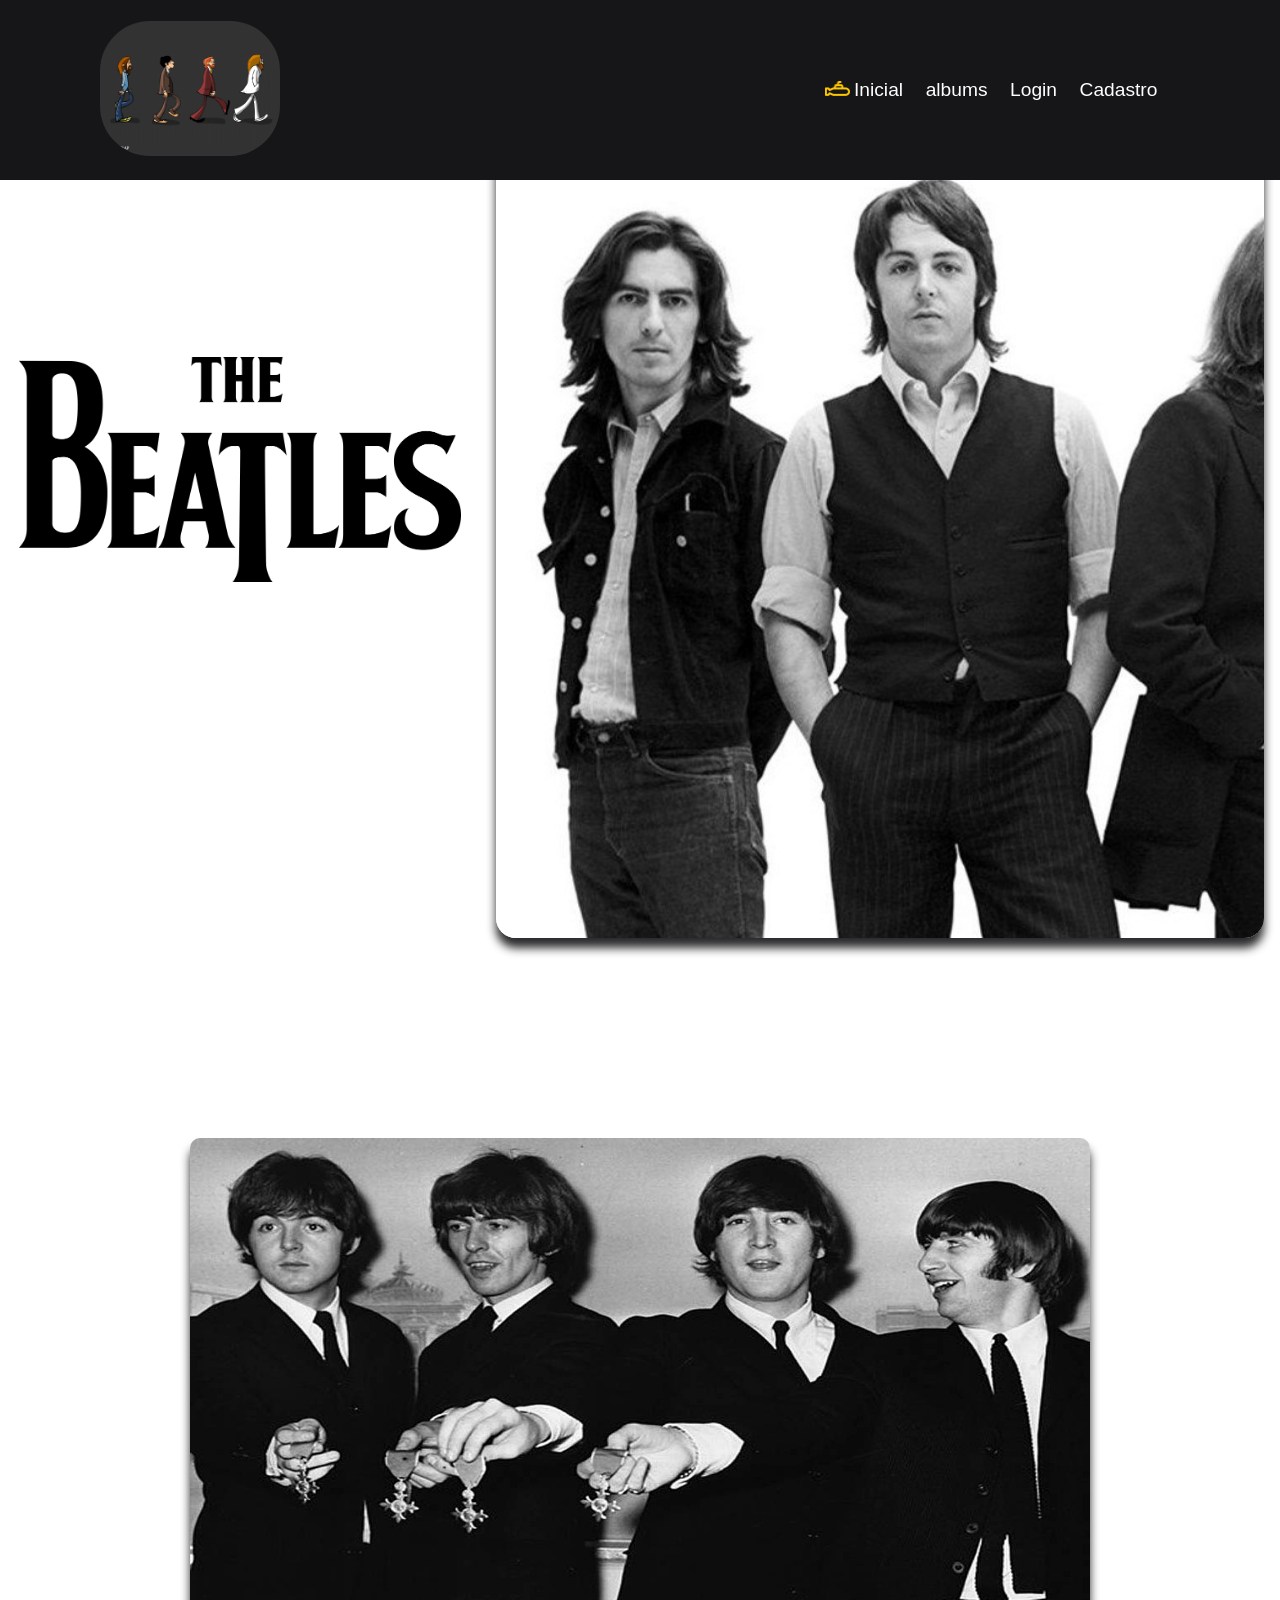
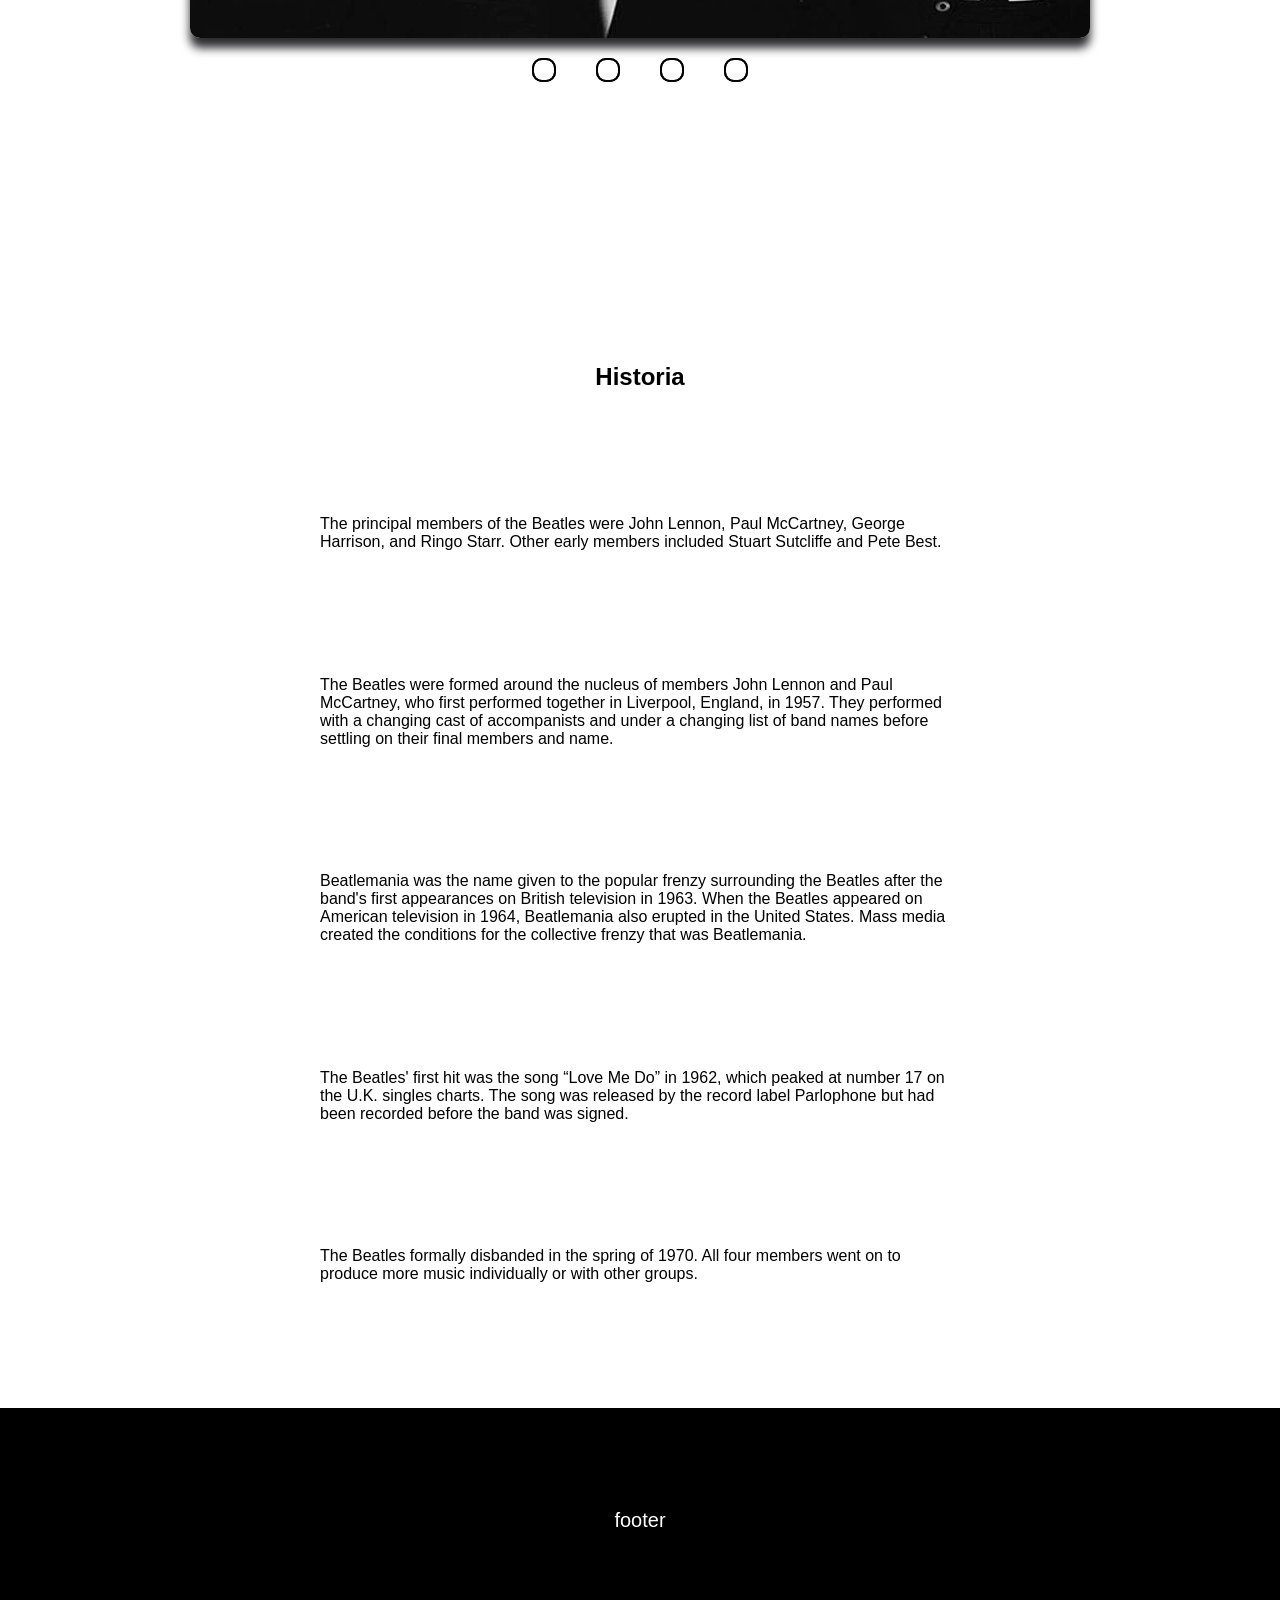
==== commit ae6e181b: "style da dash modificado" ====
--- a/public/index.html
+++ b/public/index.html
@@ -45,9 +45,6 @@
     <div class="space"></div>
 
     <section class="banner_slide">
-      <div class="texto_slide">
-        <h2>The Beatles - Algumas fases </h2>
-      </div> 
       <div class="slider">
         <div class="slides">
         <input type="radio" name="radio_btn" id="radio1" />
@@ -89,11 +86,11 @@
       <div class="texto_container">
         <h1>Historia</h1>
 
-        <p>
+        <!-- <p>
           Colocar coisas sobre mim.
           Talvez o por que da escolha do tema.
           Falar o quão importante essa banda é pra mim.
-        </p>
+        </p> -->
 
         <p>
           The principal members of the Beatles were John Lennon, Paul McCartney,
--- a/public/css/style.css
+++ b/public/css/style.css
@@ -2,8 +2,10 @@
   margin: 0;
   padding: 0;
   box-sizing: border-box;
-  font-family: 'Metal Mania', cursive;
-}
+  font-family:  'Roboto', sans-serif;
+}
+
+@import url('https://fonts.googleapis.com/css2?family=Roboto:ital,wght@0,100;0,300;0,400;0,500;0,700;0,900;1,100;1,300;1,400;1,500;1,700;1,900&display=swap');
 
 ::-webkit-scrollbar {
 
@@ -93,30 +95,35 @@
 
 header.sticky .navbar li .primeiro_link {
   color: #fc3ab3;
-  border-bottom: 2px solid #000000;
+  /* border-bottom: 2px solid #000000; */
   font-weight: bolder;
   font-size: 25px;
 }
 
 header.sticky .navbar li .segundo_link {
   color: #e6cb06;
-  border-bottom: 2px solid #000000;
+  /* border-bottom: 2px solid #000000; */
   font-weight: bolder;
   font-size: 25px;
 }
 
 header.sticky .navbar li .terceiro_link {
   color: #008fb7;
-  border-bottom: 2px solid #000000;
+  /* border-bottom: 2px solid #000000; */
   font-weight: bolder;
   font-size: 25px;
 }
 
 header.sticky .navbar li .quarto_link {
   color: #fc4750;
-  border-bottom: 2px solid #000000;
+  /* border-bottom: 2px solid #000000; */
   font-weight: bolder;
   font-size: 25px;
+}
+
+header.sticky .navbar {
+  background-color: #eee8e8;
+  border-radius: 10px;
 }
 
 .icon_submarine {
@@ -493,7 +500,7 @@
 
 /* Albums */
   .banner_galeria {
-    width: 90vw;
+    /* width: 10vw; */
     display: flex;
     flex-direction: column;
     /* justify-content: center; */
@@ -511,7 +518,7 @@
   {
     display: flex;
     flex-direction: row;
-    width: 100%;
+    /* width: 100%; */
   }
 
   .album {
@@ -538,6 +545,7 @@
   
   .album:hover .album_img {
     opacity: 0.5;
+    background-color: #000000;
   }
   
   .album:hover .button_search {
@@ -588,6 +596,34 @@
   justify-content: center;
   align-items: center;
   border: 2px solid #000000;
+  animation: validacao 1s;
+  transition:linear                                                                                                                        2s;
+}
+
+@keyframes validacao {
+  0% {
+    margin: 0;
+  }
+
+  20% {
+    margin: 3px;
+  }
+
+  40% {
+    margin: 6px;
+  }
+
+  60% {
+    margin: 4px;
+  }
+
+  80% {
+    margin: 3px;
+  }
+
+  100% {
+    margin: 0px;
+  }
 }
 
 /* error ------------------------------- */
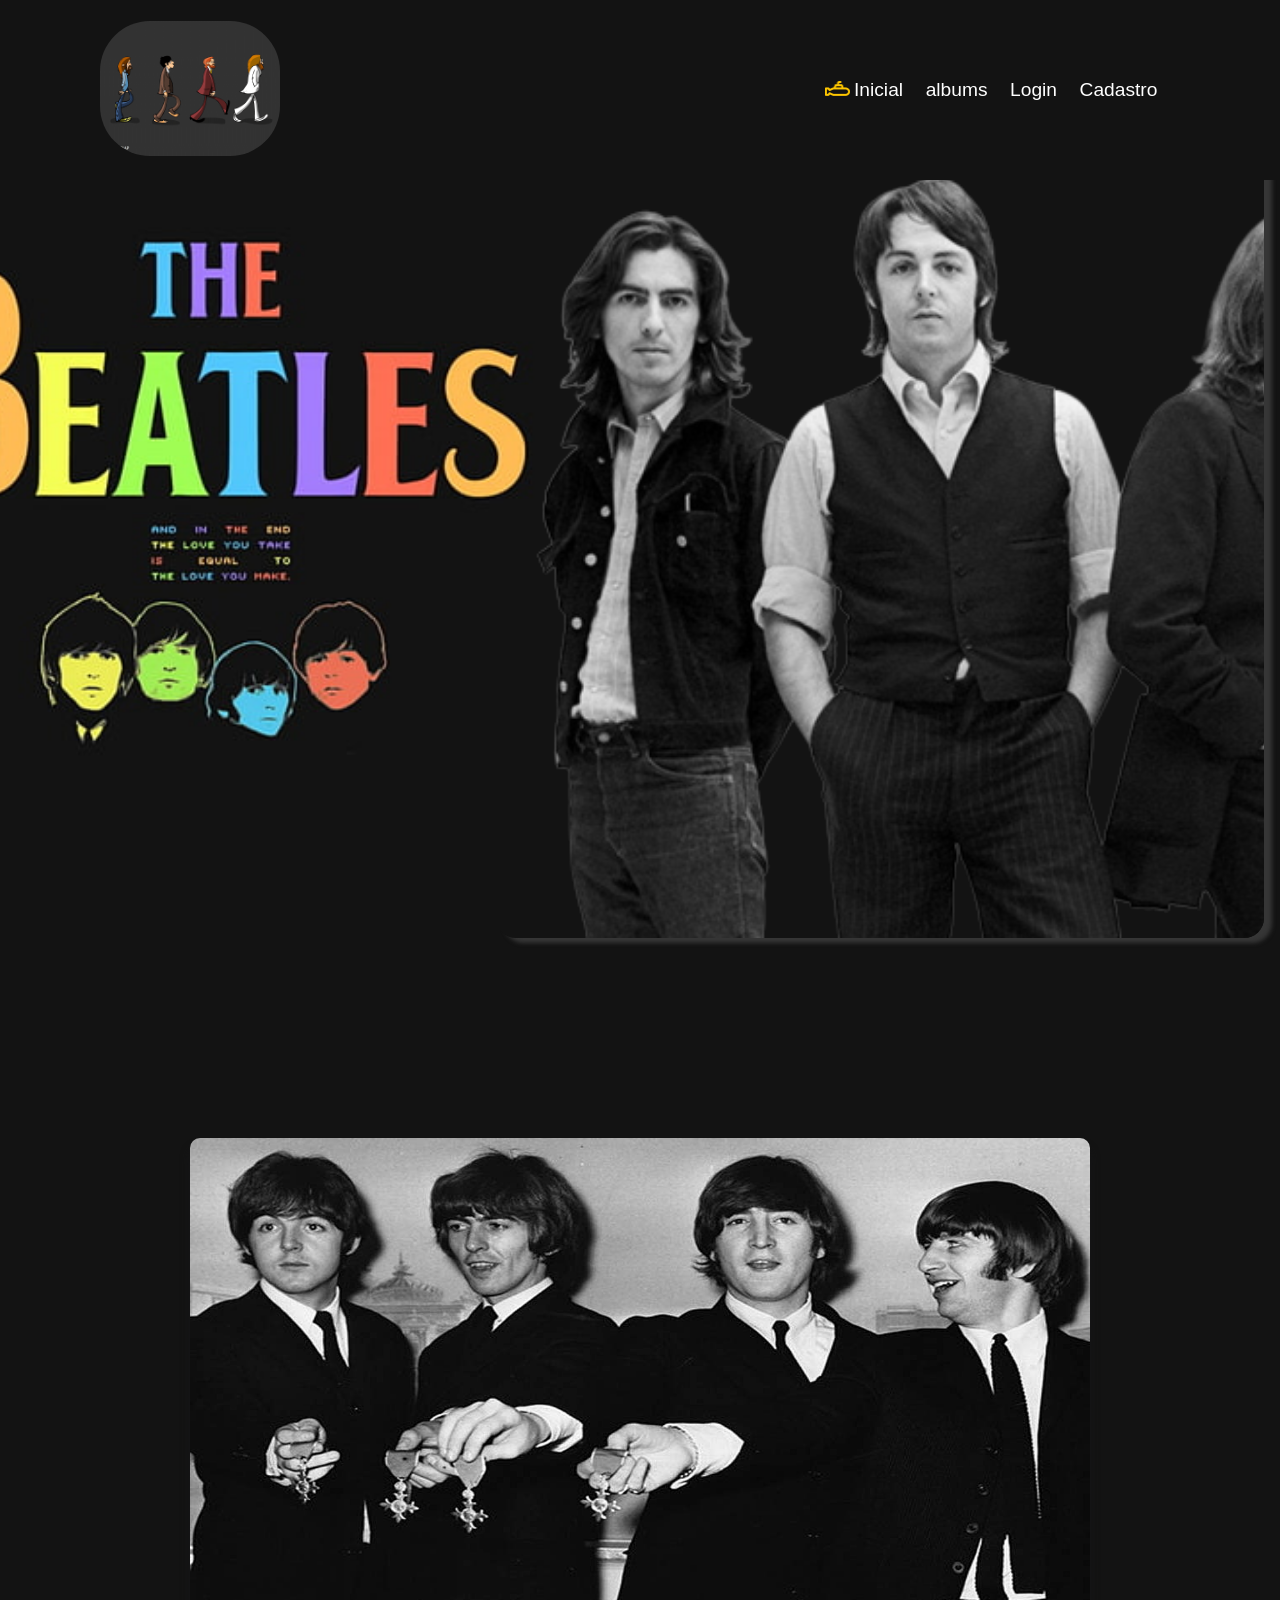
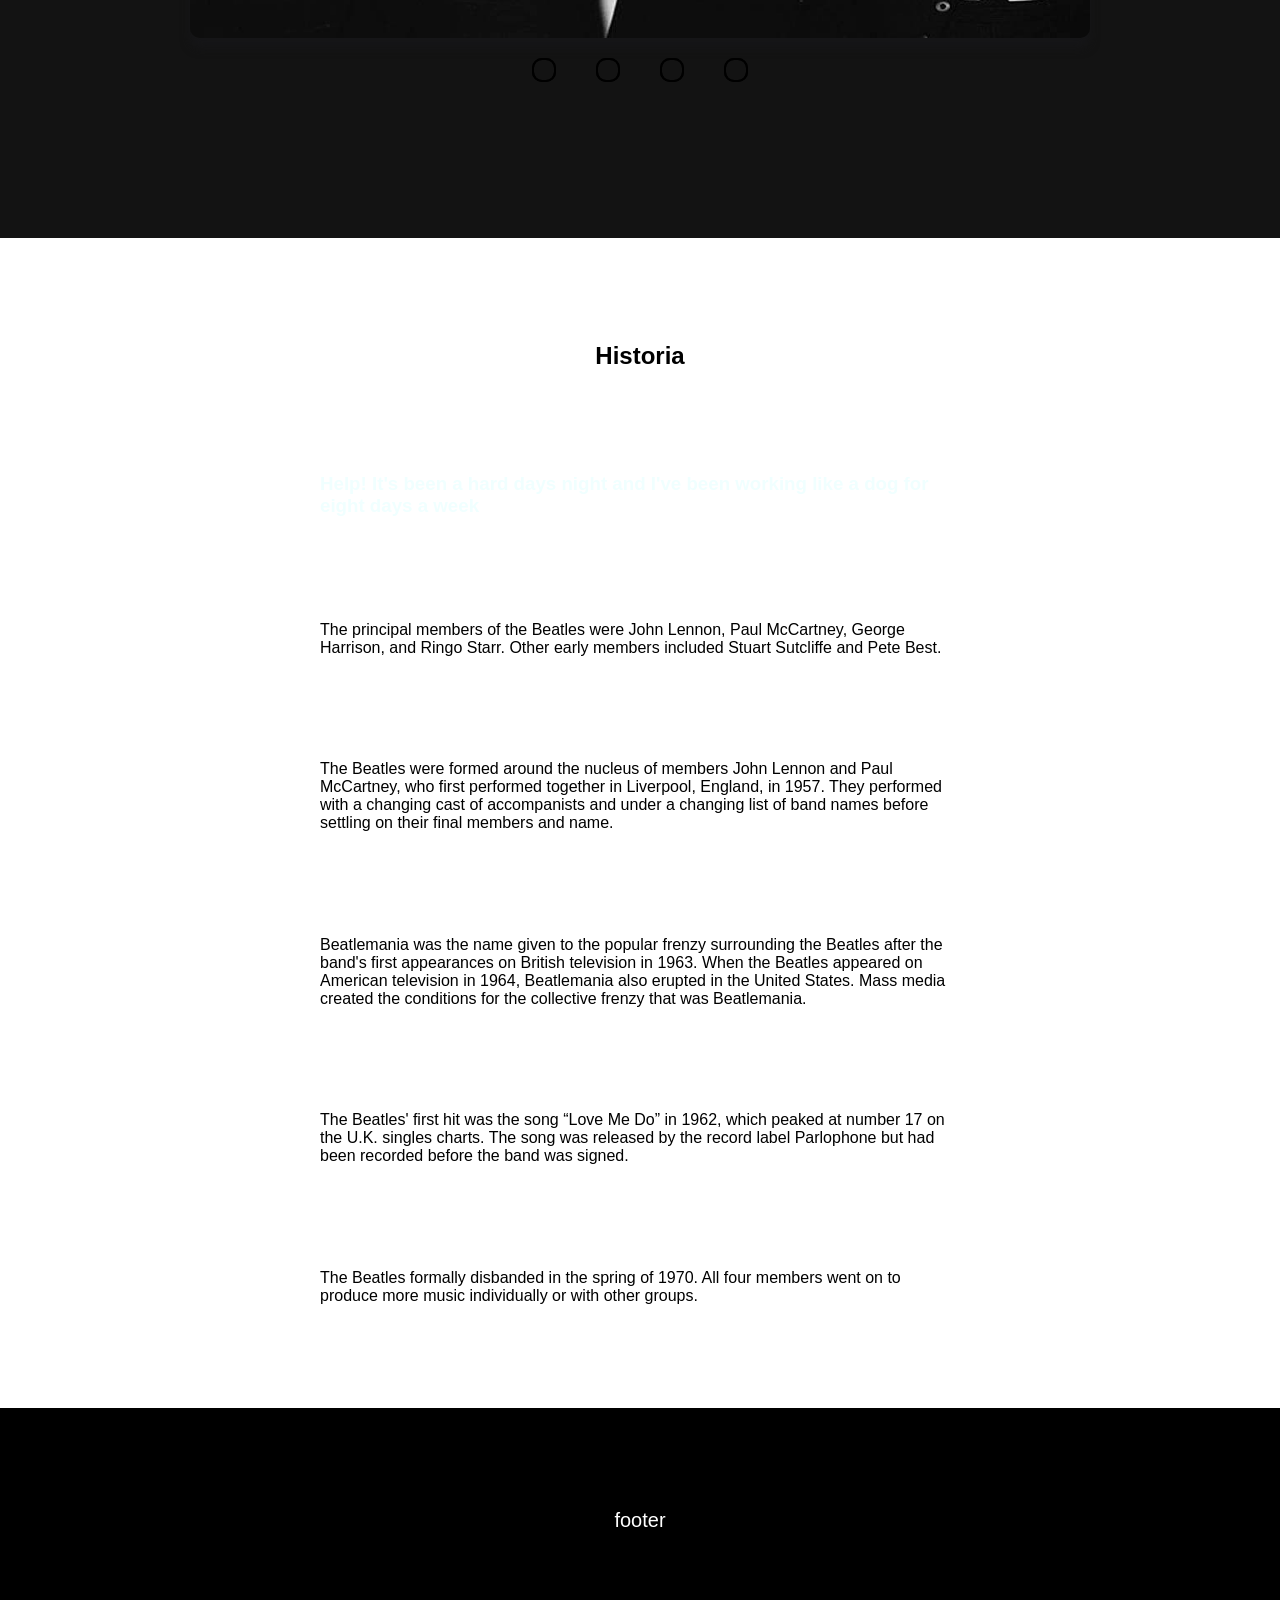
==== commit 4d7924b5: "plotando grafico na tela de dash" ====
--- a/public/index.html
+++ b/public/index.html
@@ -37,12 +37,12 @@
 
     <section class="banner">
       <div class="banner_logo">
-        <img class="img_logo" src="assets/imgs/logo.png" alt="logo_beatles" />
+        <img class="img_logo" src="assets/imgs/logho.jpg" alt="logo_beatles" />
       </div>
       <div class="banner_container"></div>
     </section>
 
-    <div class="space"></div>
+    <!-- <div class="space"></div> -->
 
     <section class="banner_slide">
       <div class="slider">
@@ -86,11 +86,12 @@
       <div class="texto_container">
         <h1>Historia</h1>
 
-        <!-- <p>
-          Colocar coisas sobre mim.
-          Talvez o por que da escolha do tema.
-          Falar o quão importante essa banda é pra mim.
-        </p> -->
+        <h3 style="color:#f0ffff;">
+          Help! 
+          It's been a hard days night
+          and I've been working like a dog
+          for eight days a week
+        </h3>
 
         <p>
           The principal members of the Beatles were John Lennon, Paul McCartney,
--- a/public/css/style.css
+++ b/public/css/style.css
@@ -40,13 +40,13 @@
   transition: 0.6s;
   padding: 40px 100px;
   z-index: 100000;
-  background-color: #161618;
+  background-color: #131313;
 }
 
 header.sticky {
   padding: 5px 100px;
-  background: #00000004;
-  height: 12vh;
+  background: #ffffff9d;
+  height: 15vh;
 }
 
 span .img_navbar {
@@ -101,7 +101,7 @@
 }
 
 header.sticky .navbar li .segundo_link {
-  color: #e6cb06;
+  color: #c4b122;
   /* border-bottom: 2px solid #000000; */
   font-weight: bolder;
   font-size: 25px;
@@ -121,10 +121,10 @@
   font-size: 25px;
 }
 
-header.sticky .navbar {
+/* header.sticky .navbar {
   background-color: #eee8e8;
   border-radius: 10px;
-}
+} */
 
 .icon_submarine {
   width: 25px;
@@ -137,7 +137,7 @@
 .banner {
   display: flex;
   justify-content: space-around;
-  /* background-color: #161618; */
+  background-color: #131313;
 }
 
 .banner_container {
@@ -145,28 +145,27 @@
   width: 60%;
   margin-top: 10%;
   border-radius: 20px;
-  background-image: url("../assets/imgs/beatles_banner.jpg");
+  background-image: url("../assets/imgs/beatles_banner.png");
   background-size: cover;
-  box-shadow: 0 10px 10px #161618e8;
+  box-shadow: 8px 5px 4px 0 #363636;
 }
 
 .img_logo {
-  height: 25vh;
+  height: 90vh;
 }
 
 .banner_logo {
-  background-color: #ffffff;
+  background-color: #131313;
   font-size: 50px;
   width: 35%;
   display: flex;
   justify-content: center;
-  align-items: center;
-  /* background-color: #161618; */
+  align-items: flex-end;
 }
 
 .texto_slide {
   background-color: #ffffff00;
-  color: #000000;
+  color: #ffffff;
   padding: 1%;
   margin-bottom: 1%;
   display: flex;
@@ -183,7 +182,7 @@
   justify-content: center;
   align-items: center;
   flex-direction: column;
-  /* background-color: #161618; */
+  background-color: #131313;
 }
 
 .slider {
@@ -503,6 +502,7 @@
     /* width: 10vw; */
     display: flex;
     flex-direction: column;
+    background-color: #131313;
     /* justify-content: center; */
   }
 
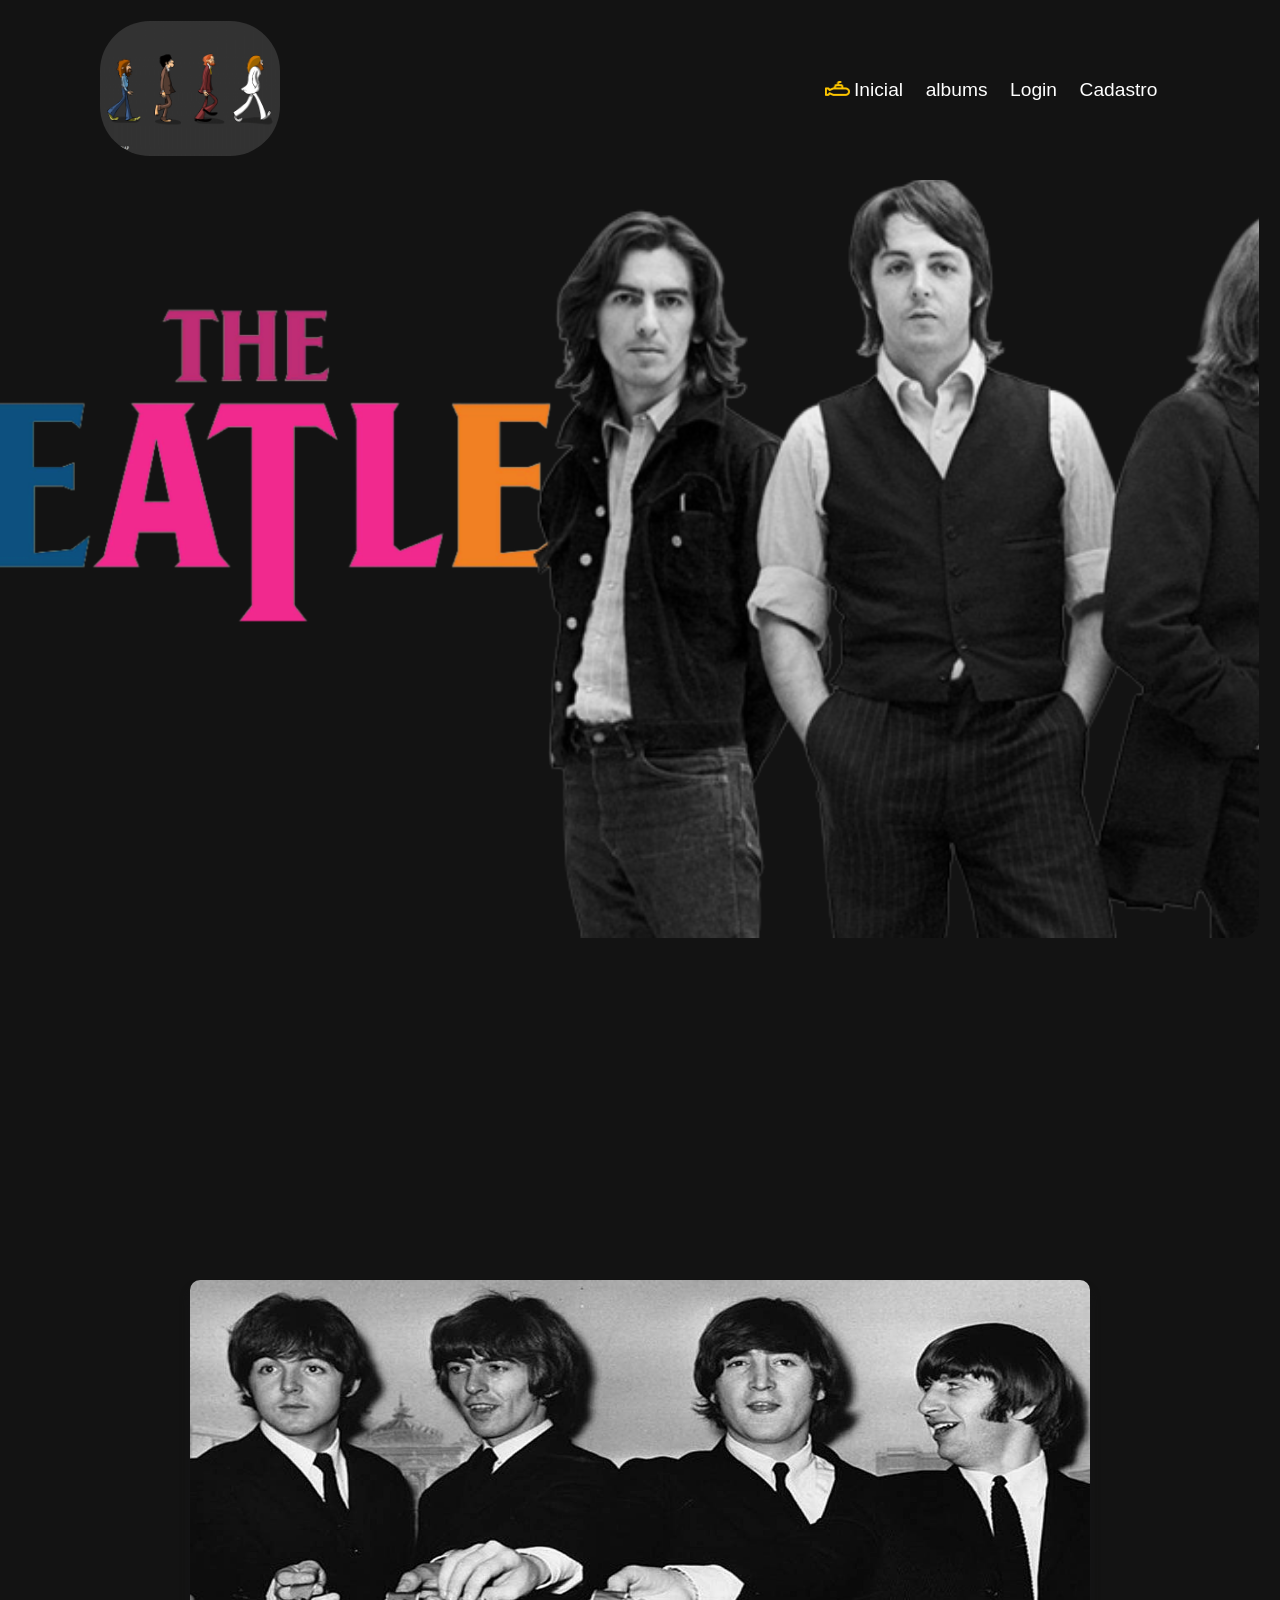
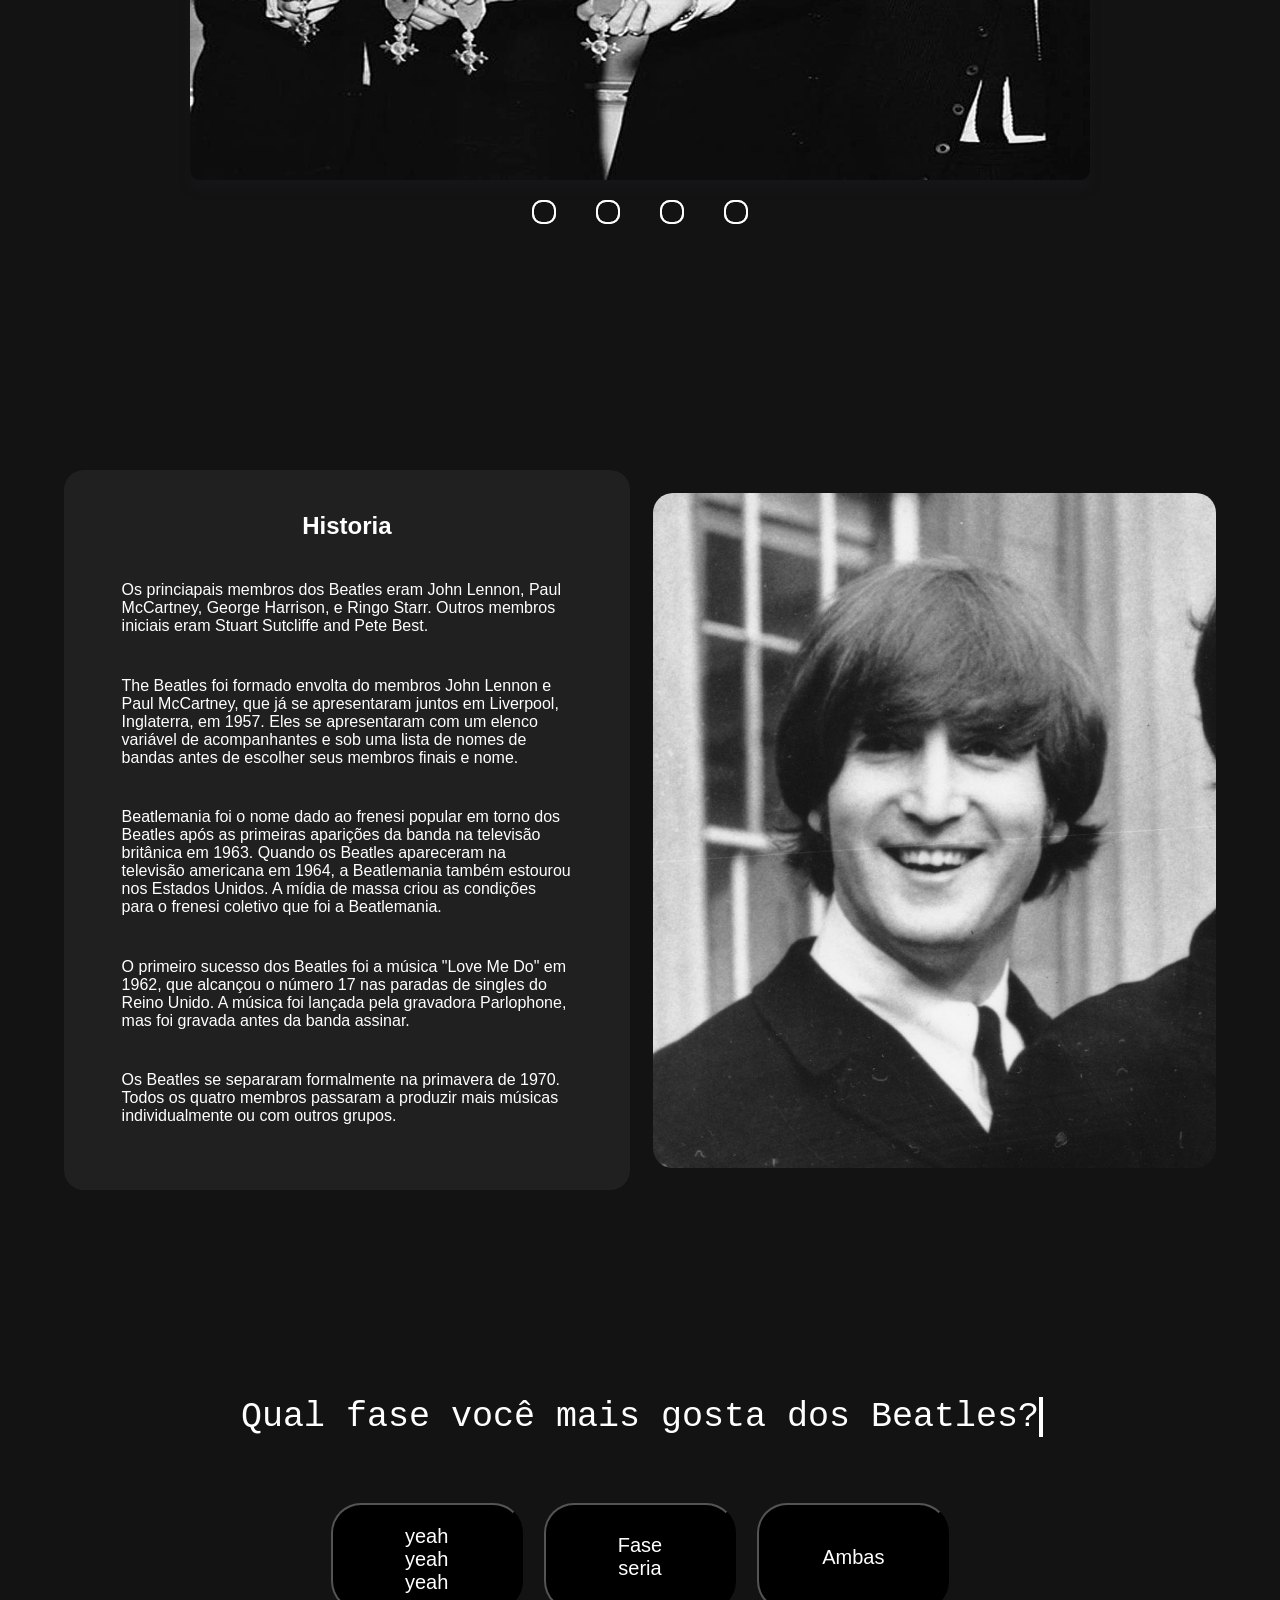
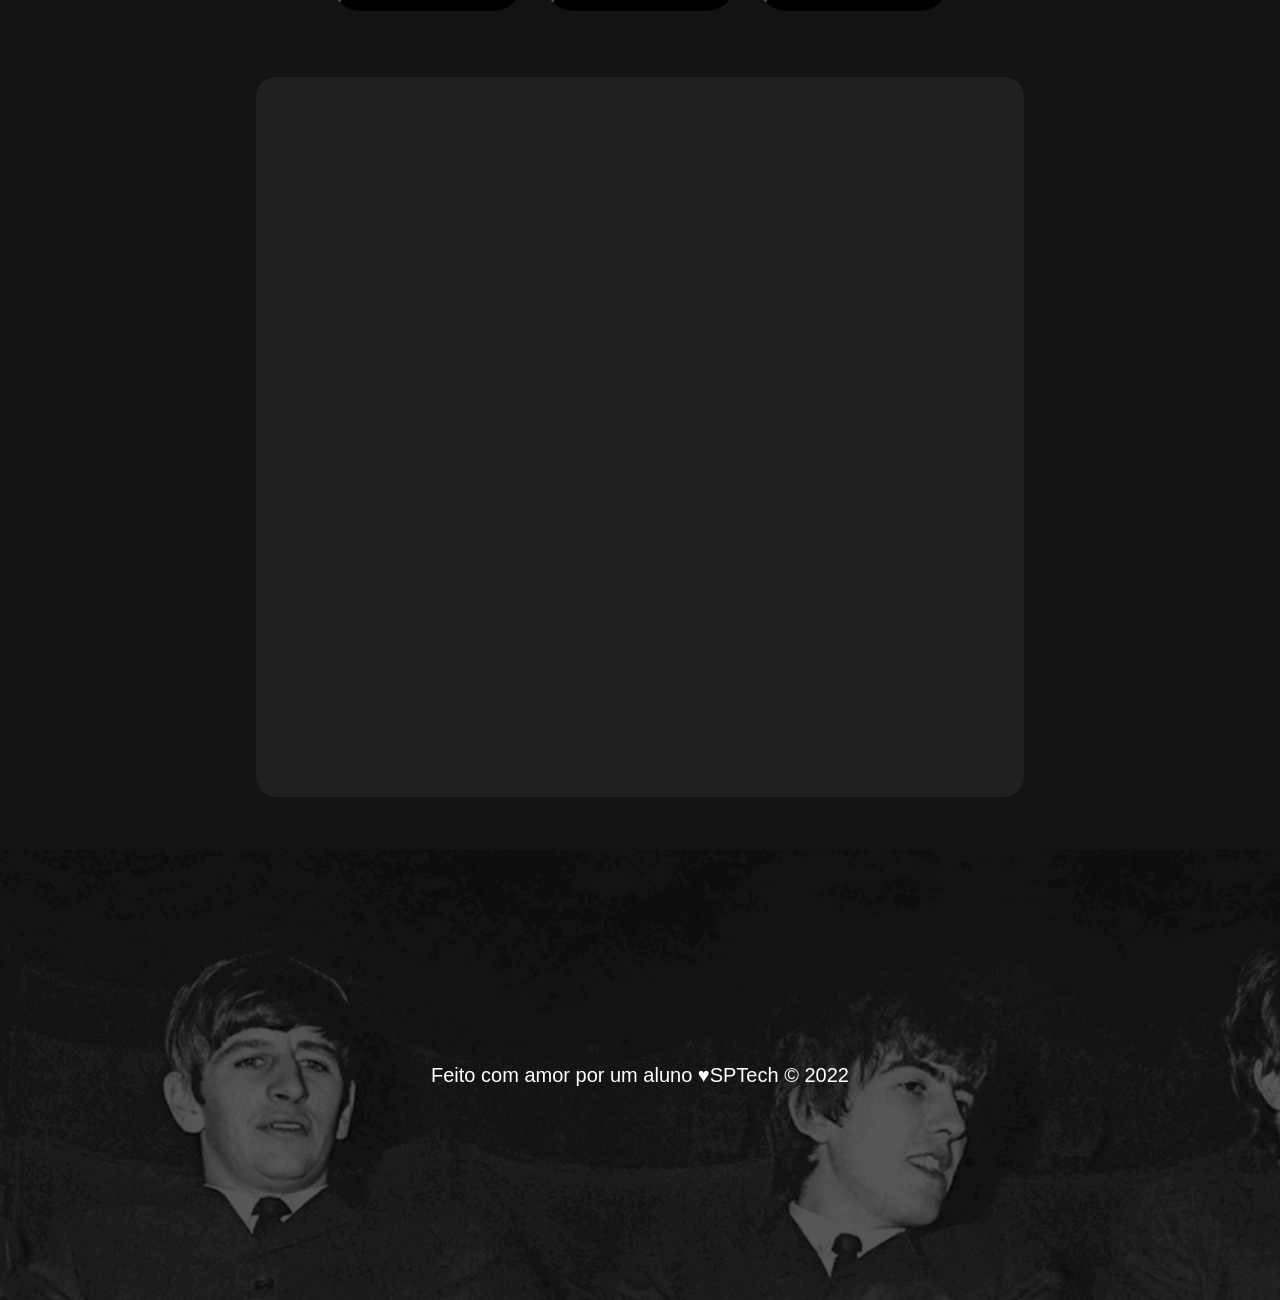
==== commit ed5fecd4: "css das paginas e interação com usuario" ====
--- a/public/index.html
+++ b/public/index.html
@@ -1,6 +1,11 @@
 <!DOCTYPE html>
 <html lang="en">
   <head>
+    <link
+      rel="shortcut icon"
+      href="assets/imgs/icon/icon.jpg"
+      type="image/x-icon"
+    />
     <meta charset="UTF-8" />
     <meta http-equiv="X-UA-Compatible" content="IE=edge" />
     <meta name="viewport" content="width=device-width, initial-scale=1.0" />
@@ -34,15 +39,13 @@
         </li>
       </ul>
     </header>
-
+    
     <section class="banner">
       <div class="banner_logo">
-        <img class="img_logo" src="assets/imgs/logho.jpg" alt="logo_beatles" />
+        <img class="img_logo" src="assets/imgs/logo5.png" alt="logo_beatles" />
       </div>
       <div class="banner_container"></div>
     </section>
-
-    <!-- <div class="space"></div> -->
 
     <section class="banner_slide">
       <div class="slider">
@@ -82,56 +85,104 @@
     </section>
 
     <section class="banner_texto">
-
       <div class="texto_container">
         <h1>Historia</h1>
 
-        <h3 style="color:#f0ffff;">
-          Help! 
-          It's been a hard days night
-          and I've been working like a dog
-          for eight days a week
-        </h3>
+        <p>
+          Os princiapais membros dos Beatles eram John Lennon, Paul McCartney, 
+          George Harrison, e Ringo Starr. Outros membros iniciais eram Stuart
+          Sutcliffe and Pete Best.
+        </p>
+        
+        <p>
+          The Beatles foi formado envolta do membros John Lennon e Paul McCartney,
+          que já se apresentaram juntos em Liverpool, Inglaterra, em 1957.
+          Eles se apresentaram com um elenco variável de acompanhantes e 
+          sob uma lista de nomes de bandas antes de escolher seus membros finais e nome.
+        </p>
 
         <p>
+          Beatlemania foi o nome dado ao frenesi popular em torno dos Beatles após
+          as primeiras aparições da banda na televisão britânica em 1963.
+          Quando os Beatles apareceram na televisão americana em 1964, 
+          a Beatlemania também estourou nos Estados Unidos. 
+          A mídia de massa criou as condições para o frenesi coletivo que foi a Beatlemania.
+        </p>
+
+        <p>
+          O primeiro sucesso dos Beatles foi a música "Love Me Do" em 1962,
+          que alcançou o número 17 nas paradas de singles do Reino Unido. 
+          A música foi lançada pela gravadora Parlophone, mas foi gravada antes da banda assinar.
+        </p>
+
+        <p>
+          Os Beatles se separaram formalmente na primavera de 1970. 
+          Todos os quatro membros passaram a produzir mais músicas individualmente ou com outros grupos.
+        </p>
+        
+        <!-- <p>
           The principal members of the Beatles were John Lennon, Paul McCartney,
           George Harrison, and Ringo Starr. Other early members included Stuart
           Sutcliffe and Pete Best.
-        </p>
+        </p> -->
 
-        <p>
+        
+        <!-- <p>
           The Beatles were formed around the nucleus of members John Lennon and
           Paul McCartney, who first performed together in Liverpool, England, in
           1957. They performed with a changing cast of accompanists and under a
           changing list of band names before settling on their final members and
           name.
-        </p>
-
-        <p>
+        </p> -->
+        
+        <!-- <p>
           Beatlemania was the name given to the popular frenzy surrounding the
           Beatles after the band's first appearances on British television in
           1963. When the Beatles appeared on American television in 1964,
           Beatlemania also erupted in the United States. Mass media created the
           conditions for the collective frenzy that was Beatlemania.
-        </p>
+        </p> -->
 
-        <p>
+          <!-- <p>
           The Beatles' first hit was the song “Love Me Do” in 1962, which peaked
           at number 17 on the U.K. singles charts. The song was released by the
           record label Parlophone but had been recorded before the band was
           signed.
-        </p>
+        </p> -->
 
-        <p>
+        <!-- <p>
           The Beatles formally disbanded in the spring of 1970. All four members
           went on to produce more music individually or with other groups.
-        </p>
+        </p> -->
+
+     
       </div>
+
+      <div class="img_banner_texto"></div>
 
     </section>
 
+    <section class="banner_game">
+      <h1>
+        Qual fase você mais gosta dos Beatles? 
+      </h1>
+
+      <div class="div_button">
+        <button class="btn_game" onclick="mostrar_fase_um()">yeah yeah yeah</button>
+        <button class="btn_game"  onclick="mostrar_fase_dois()">Fase seria</button>
+        <button class="btn_game" onclick="mostrar_ambas()">Ambas</button>
+      </div>
+
+      <div id="div_albums" class="div_albums">
+        <div id="output_albums">
+        </div>
+      </div>
+    </section>
+
     <footer>
-      <div class="container">footer</div>
+      <div class="container">
+        <p>Feito com amor por um aluno &hearts;SPTech &copy; 2022</p>
+      </div>
     </footer>
   </body>
 </html>
--- a/public/css/style.css
+++ b/public/css/style.css
@@ -2,13 +2,12 @@
   margin: 0;
   padding: 0;
   box-sizing: border-box;
-  font-family:  'Roboto', sans-serif;
-}
-
-@import url('https://fonts.googleapis.com/css2?family=Roboto:ital,wght@0,100;0,300;0,400;0,500;0,700;0,900;1,100;1,300;1,400;1,500;1,700;1,900&display=swap');
+  font-family: "Roboto", sans-serif;
+}
+
+@import url("https://fonts.googleapis.com/css2?family=Roboto:ital,wght@0,100;0,300;0,400;0,500;0,700;0,900;1,100;1,300;1,400;1,500;1,700;1,900&display=swap");
 
 ::-webkit-scrollbar {
-
   width: 0.8em;
 }
 
@@ -45,7 +44,7 @@
 
 header.sticky {
   padding: 5px 100px;
-  background: #ffffff9d;
+  background: #ffffffc0;
   height: 15vh;
 }
 
@@ -136,8 +135,9 @@
 
 .banner {
   display: flex;
-  justify-content: space-around;
+  justify-content: space-evenly;
   background-color: #131313;
+  height: 120vh;
 }
 
 .banner_container {
@@ -147,20 +147,21 @@
   border-radius: 20px;
   background-image: url("../assets/imgs/beatles_banner.png");
   background-size: cover;
-  box-shadow: 8px 5px 4px 0 #363636;
 }
 
 .img_logo {
-  height: 90vh;
+  height: 60%;
+  border-radius: 20px;
+  margin-left: 10%;
 }
 
 .banner_logo {
   background-color: #131313;
-  font-size: 50px;
   width: 35%;
   display: flex;
   justify-content: center;
-  align-items: flex-end;
+  align-items: flex-start;
+  margin-top: 200px;
 }
 
 .texto_slide {
@@ -174,7 +175,7 @@
 
 .texto_slide h2 {
   border-bottom: 2px solid #000000;
-} 
+}
 
 .banner_slide {
   height: 100vh;
@@ -224,7 +225,7 @@
 }
 
 .manual_btn {
-  border: 2px solid #000000;
+  border: 2px solid #ffffff;
   padding: 10px;
   border-radius: 10px;
   cursor: pointer;
@@ -278,7 +279,7 @@
 }
 
 .navigation_auto div {
-  border: 2px solid #000000;
+  border: 2px solid #ffffff;
   padding: 10px;
   border-radius: 10px;
   transition: 1s;
@@ -311,56 +312,225 @@
 .banner_texto {
   display: flex;
   justify-content: center;
+  align-items: center;
+  background-color: #131313;
+  height: 100vh;
+  padding: 5%;
 }
 
 .texto_container {
   display: flex;
   width: 50%;
-  height: 130vh;
+  height: 80vh;
   flex-direction: column;
   justify-content: space-evenly;
   align-items: center;
+  color: #ffffff;
+  border-radius: 20px;
+  background-color: #ffffff0e;
+  padding: 0 5% 2% 5%;
+}
+
+.img_banner_texto {
+  background-image: url("../assets/imgs/john_paul.jpg");
+  background-size: cover;
+  height: 75vh;
+  width: 50%;
+  border-radius: 20px;
+  margin-left: 2%;
 }
 
 /* Banner texto ------------------------ */
 
+/* Banner Game */
+
+.banner_game {
+  height: 130vh;
+  padding-top: 5%;
+  display: flex;
+  justify-content: space-evenly;
+  flex-direction: column;
+  align-items: center;
+  color: #ffffff;
+  background-color: #131313;
+}
+
+.banner_game h1 {
+  position: relative;
+  font-size: 35px;
+  font-weight: lighter;
+  font-family: "Source Code Pro", monospace;
+}
+
+.banner_game h1::before,
+.banner_game h1::after {
+  content: "";
+  position: absolute;
+  top: 0;
+  right: 0;
+  left: 0;
+  bottom: 0;
+}
+
+.banner_game h1::before {
+  background: #131313;
+  animation: typewriter 6s steps(38) 1s forwards;
+}
+
+.banner_game h1::after {
+  width: 0.125em;
+  background: #ffffff;
+  animation: typewriter 6s steps(38) 1s forwards, 
+  blick 700ms steps(38) infinite;
+}
+
+@keyframes typewriter {
+  to {
+    left: 100%;
+  }
+}
+
+@keyframes blink {
+  to {
+    background: transparent;
+  }
+}
+
+.div_button {
+  width: 50vw;
+  height: 15vh;
+  display: flex;
+  justify-content: space-around;
+  align-items: center;
+}
+
+.div_button button {
+  padding: 20px 50px;
+  font-size: 1.25rem;
+  position: relative;
+  height: 80%;
+  width: 30%;
+}
+
+.btn_game {
+  background-color: #000000;
+  color: #ffffff;
+  border-radius: 30px;
+  transition: transform 0.3 ease;
+}
+
+.btn_game::after,
+.btn_game::before {
+  content: "";
+  position: absolute;
+  opacity: 0.3;
+  background-color: #000000;
+  border-radius: inherit;
+  width: 100%;
+  height: 100%;
+  left: 0;
+  bottom: 0;
+  z-index: -1;
+  transition: transform 0.3s ease;
+}
+
+.btn_game:hover {
+  transform: translate(-12px, -12px);
+}
+
+.btn_game:hover::after {
+  transform: translate(6px, 6px);
+}
+
+.btn_game:hover::before {
+  transform: translate(12px, 12px);
+}
+
+.div_albums {
+  background-color: #ffffff0e;
+  display: flex;
+  justify-content: center;
+  align-items: center;
+  flex-direction: column;
+  border-radius: 20px;
+  height: 80vh;
+  width: 60%;
+}
+
+#output_albums {
+  position: absolute;
+  z-index: 1000;
+  font-weight: bolder;
+  display: flex;
+  justify-content: space-evenly;
+  flex-direction: column;
+  align-items: center;
+  color: #919191fa;
+}
+
+#output_albums h4 {
+  color: #ffffff;
+  font-size: 40px;
+  font-weight: lighter;
+  background-color: #1313133f;
+  border-radius: 20px;
+  padding: 2%;
+}
+
+.div_albums .img_album {
+  width: 50%;
+  border-radius: 20px;
+  height: 50vh;
+}
+
+.img_link {
+  margin-top: 10%;
+  height: 10vh;
+}
+
+/* Banner Game ------------------------ */
+
 /* Home ------------------------------------------------------------------------- */
 
-/* .space {
-  height: 50px;
-} */
-
 /* Cadastro */
 
 .cadastro {
   display: flex;
-  justify-content: flex-start;
+  justify-content: space-evenly;
   align-items: center;
   margin-top: 8%;
   height: 130vh;
+  background-color: #131313;
 }
 
 .cadastro_container {
   width: 35%;
+  height: 90vh;
   padding: 40px;
-  margin-left: 5%;
   box-sizing: border-box;
   border: 1px solid #000000;
-  box-shadow: 0 10px 10px #161618e8;
   border: none;
-  border-radius: 50px;
+  border-radius: 20px;
   display: flex;
   align-items: center;
   flex-direction: column;
+  background-image: radial-gradient(
+    /* #fc3ab3 3%,
+    #c4b122 45%,
+    #008fb7 50%,
+    #fc4750 85% */ #f82ba9bb,
+    #ffe732bb,
+    #00aedfbb,
+    #fd3640bb
+  );
 }
 
 .banner_cadastro {
   height: 90vh;
-  width: 60%;
-  border-radius: 20px;
-  box-shadow: 0 10px 10px #161618e8;
-  margin: 2%;
-  background-image: url("../assets/imgs/beatles_cadastro.png");
+  width: 40vw;
+  border-radius: 20px;
+  /* margin: 2%; */
+  background-image: url("../assets/imgs/beatles_color.png");
   background-size: cover;
   display: flex;
   justify-content: center;
@@ -388,12 +558,17 @@
   outline: none;
   border: none;
   border-bottom: 2px solid #000000;
+  background-color: #00000000;
+}
+
+input:-internal-autofill-selected {
+  background-color: #00000000;
 }
 
 /* label login e cadastro */
 .cadastro_container label,
 .login_container label {
-  font-size: 15px;
+  font-size: 18px;
   font-weight: bolder;
 }
 
@@ -435,6 +610,10 @@
   position: relative;
 }
 
+.select_container span {
+  font-size: 18px;
+}
+
 .custom_arrow {
   position: absolute;
   top: 2rem;
@@ -457,124 +636,136 @@
   align-items: center;
   margin-top: 3%;
   height: 120vh;
+  background-color: #131313;
 }
 
 .card_login {
-  width: 90%;
+  width: 100%;
   height: 80%;
   margin-top: 4%;
   display: flex;
-  justify-content: space-between;
+  justify-content: space-around;
   align-items: center;
   padding: 20px;
   box-sizing: border-box;
-  border: 1px solid #000000;
-  box-shadow: 0 10px 10px #161618e8;
   border: none;
   border-radius: 50px;
 }
 
 .login_container {
+  width: 35%;
+  height: 80%;
+  border-radius: 20px;
+  display: flex;
+  align-items: center;
+  flex-direction: column;
+  justify-content: center;
+  /* background-image: url('../assets/imgs/all_you_need.jpg');
+  background-size: cover; */
+  background-image: radial-gradient(
+    /* #fc3ab3 3%,
+    #c4b122 45%,
+    #008fb7 50%,
+    #fc4750 85% */ #fc3ab3,
+    #c4b122,
+    #008fb7,
+    #fc4750
+  );
+}
+
+.banner_login {
   width: 40%;
-  height: 80%;
-  display: flex;
-  align-items: center;
+  height: 60%;
+  display: flex;
+  justify-content: center;
+  align-items: center;
+}
+
+.img_login {
+  width: 90%;
+}
+
+/* login ------------------------------------------------------------------------- */
+
+/* Albums */
+.banner_galeria {
+  /* width: 10vw; */
+  display: flex;
   flex-direction: column;
-  justify-content: center;
-}
-
-.banner_login {
-  width: 60%;
-  height: 80%;
-  border-radius: 20px;
-  background-image: url("../assets/imgs/login_beatles.jpg");
+  background-color: #131313;
+  /* justify-content: center; */
+}
+
+.linha_um {
+  margin-top: 20vh;
+}
+
+.linha_um,
+.linha_dois,
+.linha_tres,
+.linha_quatro,
+.linha_cinco {
+  display: flex;
+  flex-direction: row;
+  /* width: 100%; */
+}
+
+.album {
+  position: relative;
+}
+
+.album_img {
+  height: 70vh;
+  width: 33vw;
+  transition: 0.5s ease;
+  backface-visibility: hidden;
+}
+
+.button_search {
+  transition: 0.5s ease;
+  opacity: 0;
+  position: absolute;
+  top: 50%;
+  left: 50%;
+  transform: translate(-50%, -50%);
+  -ms-transform: translate(-50%, -50%);
+  text-align: center;
+}
+
+.album:hover .album_img {
+  opacity: 0.5;
+  background-color: #000000;
+}
+
+.album:hover .button_search {
+  opacity: 1;
+}
+
+.search {
+  /* background-color: #2a2b2b; */
+  color: white;
+  font-size: 16px;
+  /* padding: 16px 32px; */
+  height: 80px;
+  width: 80px;
+  background-image: url("../assets/imgs/search.png");
   background-size: cover;
-  box-shadow: 0 10px 10px #161618e8;
-  display: flex;
-  justify-content: center;
-  align-items: center;
-}
-
-/* login ------------------------------------------------------------------------- */
-
-/* Albums */
-  .banner_galeria {
-    /* width: 10vw; */
-    display: flex;
-    flex-direction: column;
-    background-color: #131313;
-    /* justify-content: center; */
-  }
-
-  .linha_um {
-    margin-top: 20vh;
-  }
-
-  .linha_um,
-  .linha_dois,
-  .linha_tres,
-  .linha_quatro,
-  .linha_cinco
-  {
-    display: flex;
-    flex-direction: row;
-    /* width: 100%; */
-  }
-
-  .album {
-    position: relative;
-  }
-
-  .album_img {
-    height: 70vh;
-    width: 33vw;
-    transition: .5s ease;
-    backface-visibility: hidden;
-  }
-  
-  .button_search {
-    transition: .5s ease;
-    opacity: 0;
-    position: absolute;
-    top: 50%;
-    left: 50%;
-    transform: translate(-50%, -50%);
-    -ms-transform: translate(-50%, -50%);
-    text-align: center;
-  }
-  
-  .album:hover .album_img {
-    opacity: 0.5;
-    background-color: #000000;
-  }
-  
-  .album:hover .button_search {
-    opacity: 1;
-  }
-
-  .search {
-    /* background-color: #2a2b2b; */
-    color: white;
-    font-size: 16px;
-    /* padding: 16px 32px; */
-    height: 80px;
-    width: 80px;
-    background-image: url("../assets/imgs/search.png");
-    background-size: cover;
-  }
+}
 
 /* albums ------------------------------------------------------------------------- */
 
 /* Footer */
 
 footer {
-  height: 25vh;
+  height: 50vh;
   color: #ffffff;
   background-color: #000000;
   font-size: 20px;
   display: flex;
   justify-content: center;
   align-items: center;
+  background-image: url("../assets/imgs/footer.png");
+  background-size: cover;
 }
 
 /* ------------------------ */
@@ -597,7 +788,7 @@
   align-items: center;
   border: 2px solid #000000;
   animation: validacao 1s;
-  transition:linear                                                                                                                        2s;
+  transition: linear 2s;
 }
 
 @keyframes validacao {
@@ -626,4 +817,4 @@
   }
 }
 
-/* error ------------------------------- */+/* error ------------------------------- */
